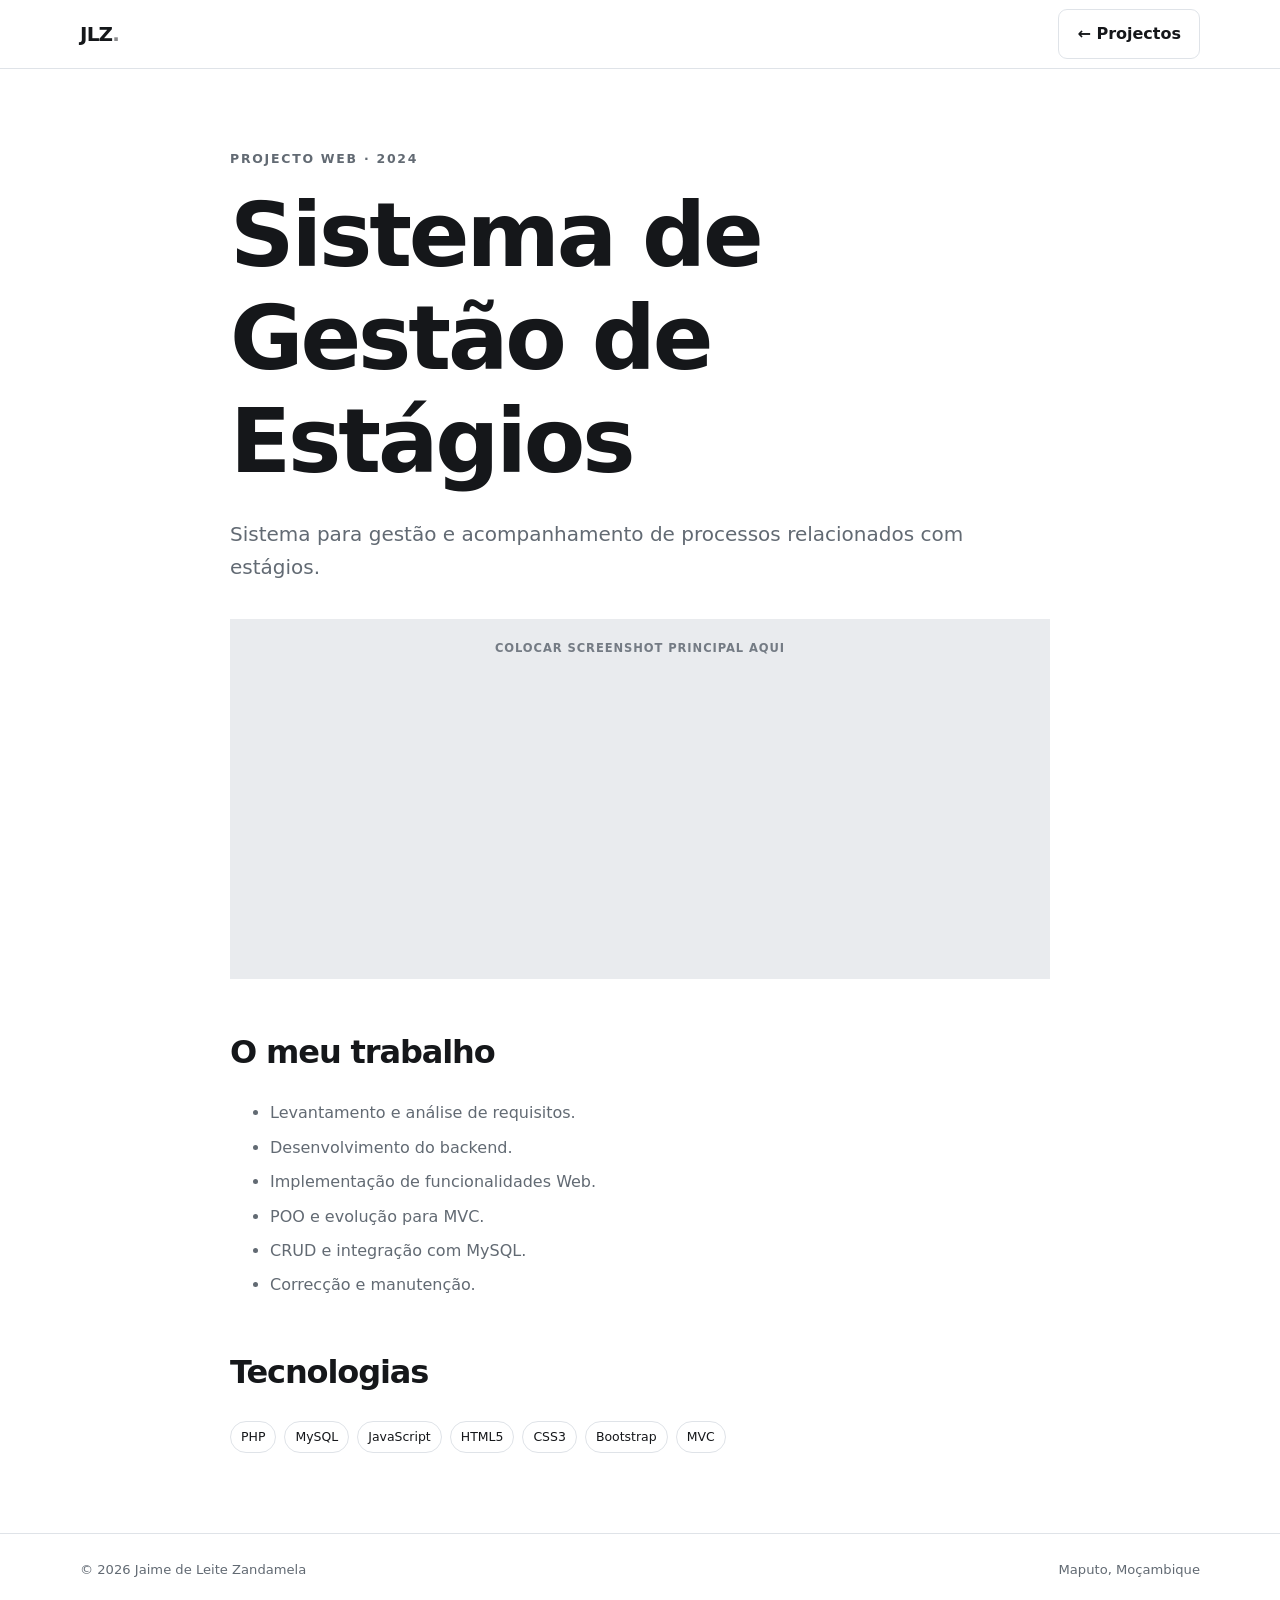
==== projects/estagios.html @ b555e48b "Init" ====
<!DOCTYPE html>
<html lang="pt">
<head><meta charset="UTF-8"><meta name="viewport" content="width=device-width, initial-scale=1.0"><title>Sistema de Gestão de Estágios | Jaime Zandamela</title><link rel="stylesheet" href="../style.css"><style>
.project-page{padding:80px 0}.project-page .lead{font-size:1.25rem;color:var(--muted);max-width:750px}.project-hero{margin:35px 0 55px;min-height:360px}.project-page h2{font-size:2rem;margin-top:55px}.project-page li{margin:8px 0;color:var(--muted)}.screens{display:grid;grid-template-columns:1fr 1fr;gap:16px}.screens>div{aspect-ratio:16/9;display:grid;place-items:center}.note{padding:18px;border:1px dashed var(--line);border-radius:10px}@media(max-width:700px){.screens{grid-template-columns:1fr}}
</style></head>
<body>
<header class="site-header"><div class="container nav"><a class="brand" href="../index.html">JLZ<span>.</span></a><a class="button secondary" href="../index.html#projectos">← Projectos</a></div></header>
<main class="project-page"><div class="container narrow"><p class="eyebrow">PROJECTO WEB · 2024</p><h1>Sistema de Gestão de Estágios</h1><p class="lead">Sistema para gestão e acompanhamento de processos relacionados com estágios.</p><div class="project-hero placeholder">COLOCAR SCREENSHOT PRINCIPAL AQUI</div><h2>O meu trabalho</h2><ul><li>Levantamento e análise de requisitos.</li><li>Desenvolvimento do backend.</li><li>Implementação de funcionalidades Web.</li><li>POO e evolução para MVC.</li><li>CRUD e integração com MySQL.</li><li>Correcção e manutenção.</li></ul><h2>Tecnologias</h2><div class="tech"><span>PHP</span><span>MySQL</span><span>JavaScript</span><span>HTML5</span><span>CSS3</span><span>Bootstrap</span><span>MVC</span></div></div></main>
<footer><div class="container"><span>© <span id="year"></span> Jaime de Leite Zandamela</span><span>Maputo, Moçambique</span></div></footer>
<script>document.querySelector("#year").textContent=new Date().getFullYear();</script>
</body></html>
---- style.css ----
:root {
  --bg: #ffffff;
  --surface: #f6f7f9;
  --text: #15171a;
  --muted: #626a73;
  --line: #dfe3e8;
  --accent: #111827;
  --max: 1120px;
  --radius: 14px;
}

* { box-sizing: border-box; }
html { scroll-behavior: smooth; }
body {
  margin: 0;
  font-family: Inter, ui-sans-serif, system-ui, -apple-system, BlinkMacSystemFont, "Segoe UI", sans-serif;
  color: var(--text);
  background: var(--bg);
  line-height: 1.65;
}
a { color: inherit; }
.container { width: min(var(--max), calc(100% - 40px)); margin: 0 auto; }
.narrow { width: min(820px, calc(100% - 40px)); }

.site-header {
  position: sticky; top: 0; z-index: 20;
  background: rgba(255,255,255,.94);
  border-bottom: 1px solid var(--line);
  backdrop-filter: blur(10px);
}
.nav { min-height: 68px; display: flex; align-items: center; justify-content: space-between; }
.brand { text-decoration: none; font-weight: 800; letter-spacing: -.04em; font-size: 1.25rem; }
.brand span { opacity: .5; }
nav { display: flex; gap: 24px; }
nav a { text-decoration: none; color: var(--muted); font-size: .92rem; }
nav a:hover { color: var(--text); }
.nav-toggle { display: none; background: none; border: 0; font-size: 1.4rem; }

.hero { padding: 110px 0 90px; border-bottom: 1px solid var(--line); }
.hero-grid { display: grid; grid-template-columns: 1.4fr .8fr; gap: 80px; align-items: center; }
.eyebrow { margin: 0 0 14px; font-size: .78rem; font-weight: 800; letter-spacing: .14em; color: var(--muted); }
h1, h2, h3 { line-height: 1.15; letter-spacing: -.035em; }
h1 { font-size: clamp(3rem, 7vw, 5.8rem); margin: 0 0 25px; }
h2 { font-size: clamp(2rem, 4vw, 3.2rem); margin: 0 0 30px; }
h3 { margin: 0 0 10px; font-size: 1.25rem; }
.hero-text { max-width: 680px; color: var(--muted); font-size: 1.1rem; }
.tags, .tech { display: flex; flex-wrap: wrap; gap: 8px; }
.tags span, .tech span {
  border: 1px solid var(--line); border-radius: 999px; padding: 5px 10px;
  font-size: .78rem; background: var(--bg);
}
.actions { display: flex; gap: 12px; margin-top: 30px; }
.button { display: inline-block; padding: 11px 18px; border-radius: 9px; text-decoration: none; font-weight: 700; }
.button.primary { background: var(--accent); color: #fff; }
.button.secondary { border: 1px solid var(--line); }

.hero-card { border: 1px solid var(--line); border-radius: var(--radius); padding: 28px; background: var(--surface); }
.card-label, .project-type { font-size: .72rem; letter-spacing: .12em; font-weight: 800; color: var(--muted); }
.hero-card ul { padding-left: 20px; color: var(--muted); }

.section { padding: 95px 0; }
.alt { background: var(--surface); border-top: 1px solid var(--line); border-bottom: 1px solid var(--line); }
.section p { color: var(--muted); }
.skill-grid { display: grid; grid-template-columns: repeat(3, 1fr); gap: 16px; }
.skill-grid article { padding: 24px; background: var(--bg); border: 1px solid var(--line); border-radius: var(--radius); }

.project-grid { display: grid; grid-template-columns: repeat(2, 1fr); gap: 20px; }
.project-card { border: 1px solid var(--line); border-radius: var(--radius); overflow: hidden; background: var(--bg); }
.project-image { aspect-ratio: 16/9; display: grid; place-items: center; }
.placeholder { background: #e9ebee; color: #747b84; font-size: .72rem; letter-spacing: .08em; font-weight: 800; text-align: center; padding: 20px; }
.project-body { padding: 24px; }
.project-body p { margin-top: 0; }
.text-link { display: inline-block; margin-top: 18px; font-weight: 800; text-decoration: none; }
.text-link:hover { text-decoration: underline; }

.timeline { border-left: 1px solid var(--line); }
.timeline article { display: grid; grid-template-columns: 150px 1fr; gap: 25px; padding: 0 0 35px 25px; position: relative; }
.timeline article::before { content: ""; position: absolute; width: 8px; height: 8px; border-radius: 50%; background: var(--accent); left: -4px; top: 7px; }
.timeline span { color: var(--muted); font-size: .88rem; font-weight: 700; }
.timeline p { margin: 0; }

.education { display: grid; gap: 0; border-top: 1px solid var(--line); }
.education div { display: flex; justify-content: space-between; gap: 20px; padding: 20px 0; border-bottom: 1px solid var(--line); }
.education span { color: var(--muted); text-align: right; }

.contact { background: var(--accent); color: #fff; }
.contact p, .contact .eyebrow { color: #c7ccd3; }
.contact-list { display: grid; gap: 8px; margin-top: 25px; }
.contact-list a { font-size: 1.05rem; }

footer { padding: 25px 0; border-top: 1px solid var(--line); }
footer .container { display: flex; justify-content: space-between; color: var(--muted); font-size: .82rem; }

@media (max-width: 800px) {
  .hero { padding: 75px 0; }
  .hero-grid, .project-grid, .skill-grid { grid-template-columns: 1fr; }
  .hero-grid { gap: 40px; }
  nav { display: none; position: absolute; top: 68px; left: 0; right: 0; padding: 18px 20px; background: #fff; border-bottom: 1px solid var(--line); flex-direction: column; }
  nav.open { display: flex; }
  .nav-toggle { display: block; }
  .timeline article { grid-template-columns: 1fr; gap: 5px; }
  .education div { flex-direction: column; gap: 4px; }
  .education span { text-align: left; }
  footer .container { flex-direction: column; gap: 5px; }
}
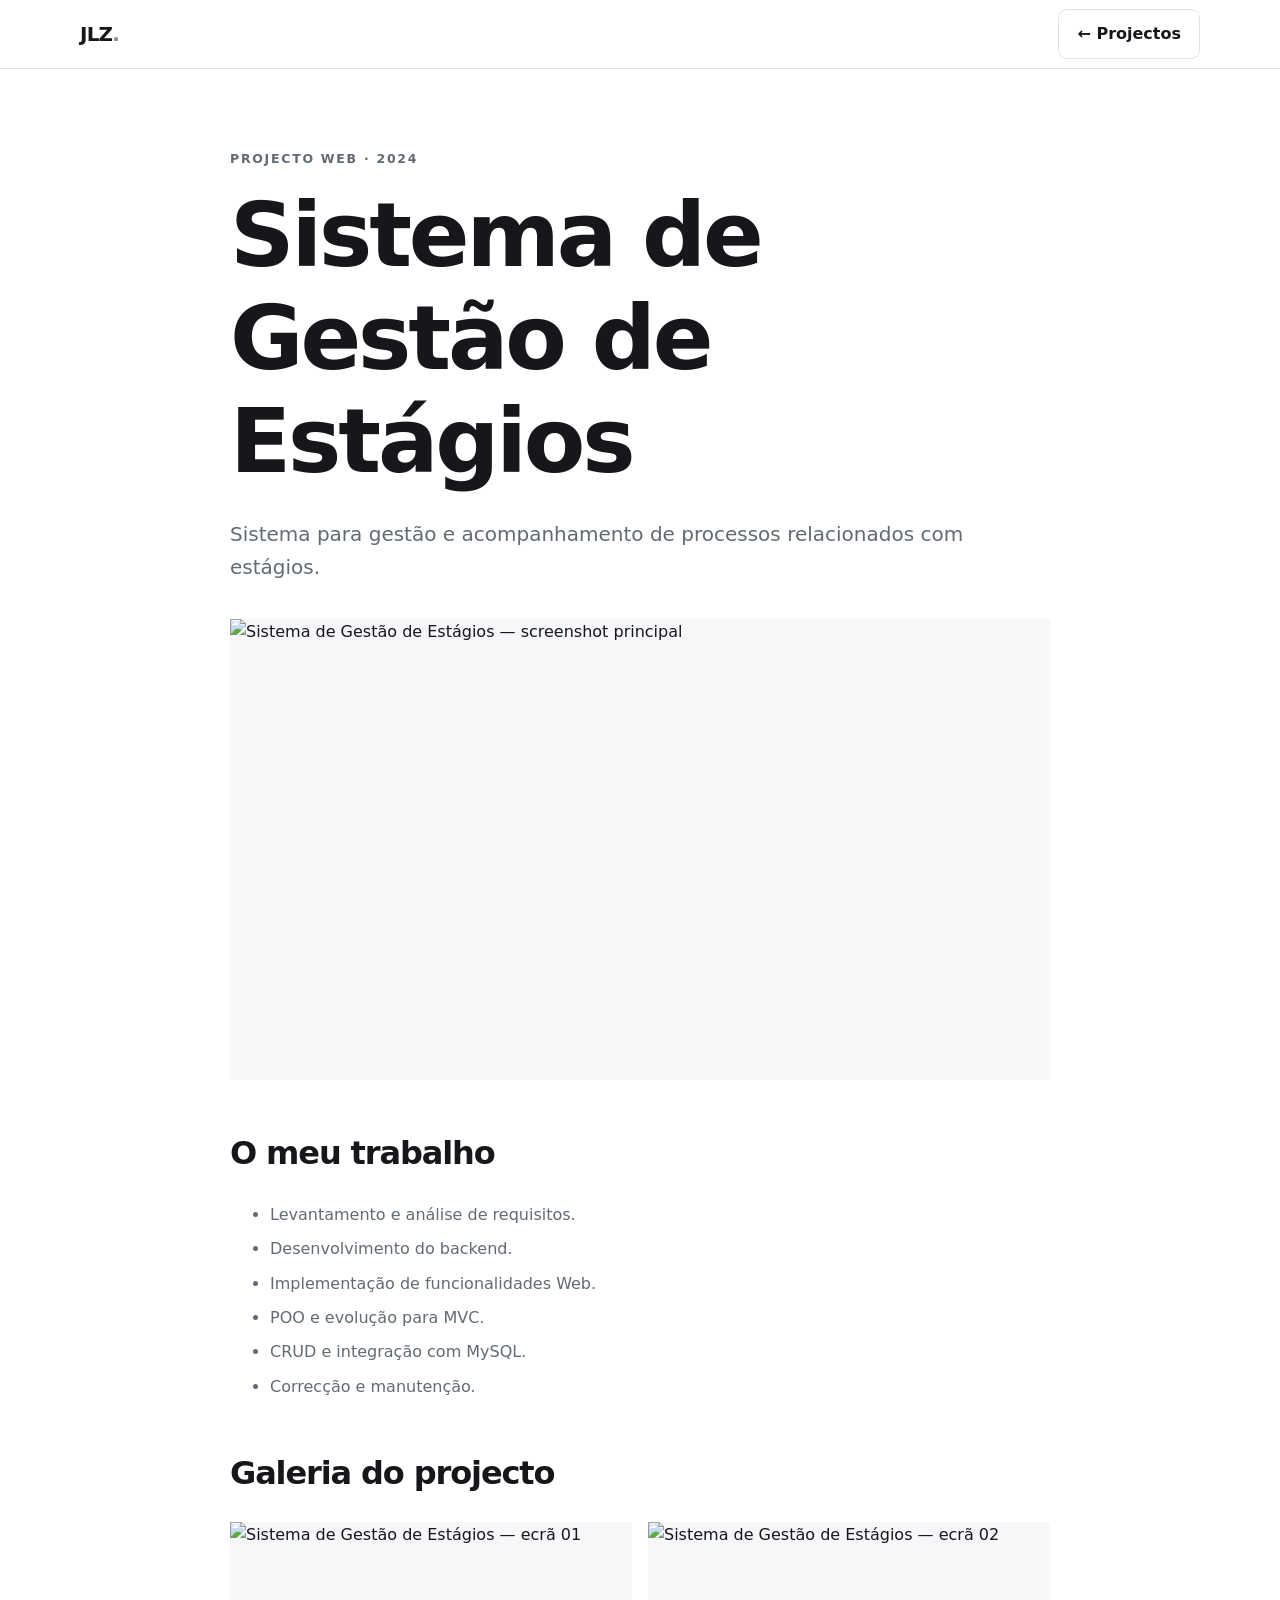
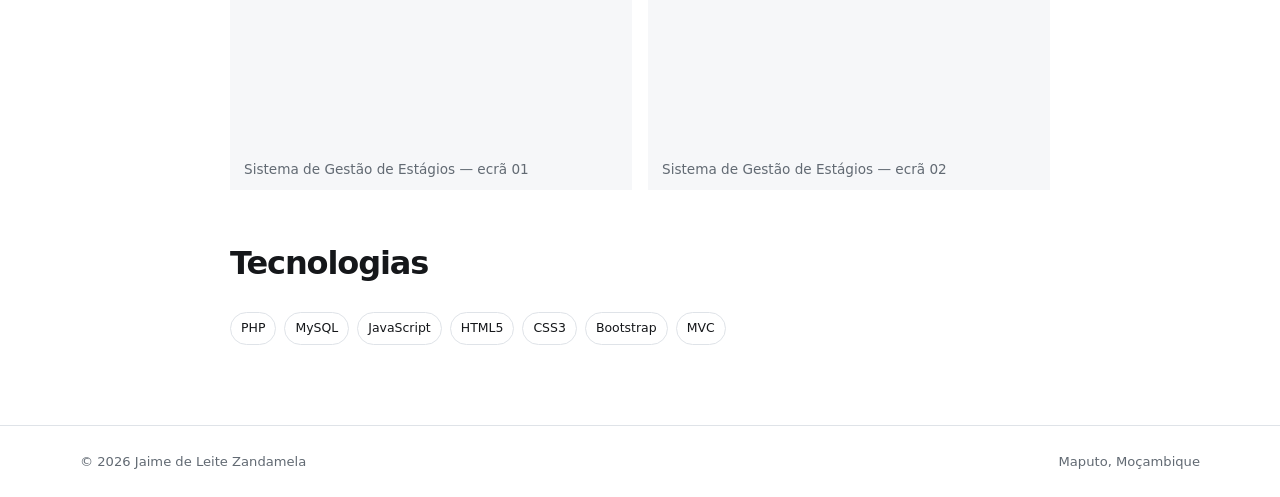
==== commit 6a46882e: "update" ====
--- a/projects/estagios.html
+++ b/projects/estagios.html
@@ -5,7 +5,7 @@
 </style></head>
 <body>
 <header class="site-header"><div class="container nav"><a class="brand" href="../index.html">JLZ<span>.</span></a><a class="button secondary" href="../index.html#projectos">← Projectos</a></div></header>
-<main class="project-page"><div class="container narrow"><p class="eyebrow">PROJECTO WEB · 2024</p><h1>Sistema de Gestão de Estágios</h1><p class="lead">Sistema para gestão e acompanhamento de processos relacionados com estágios.</p><div class="project-hero placeholder">COLOCAR SCREENSHOT PRINCIPAL AQUI</div><h2>O meu trabalho</h2><ul><li>Levantamento e análise de requisitos.</li><li>Desenvolvimento do backend.</li><li>Implementação de funcionalidades Web.</li><li>POO e evolução para MVC.</li><li>CRUD e integração com MySQL.</li><li>Correcção e manutenção.</li></ul><h2>Tecnologias</h2><div class="tech"><span>PHP</span><span>MySQL</span><span>JavaScript</span><span>HTML5</span><span>CSS3</span><span>Bootstrap</span><span>MVC</span></div></div></main>
+<main class="project-page"><div class="container narrow"><p class="eyebrow">PROJECTO WEB · 2024</p><h1>Sistema de Gestão de Estágios</h1><p class="lead">Sistema para gestão e acompanhamento de processos relacionados com estágios.</p><figure class="project-hero"><img src="../assets/img/estagios-cover.jpg" alt="Sistema de Gestão de Estágios — screenshot principal"></figure><h2>O meu trabalho</h2><ul><li>Levantamento e análise de requisitos.</li><li>Desenvolvimento do backend.</li><li>Implementação de funcionalidades Web.</li><li>POO e evolução para MVC.</li><li>CRUD e integração com MySQL.</li><li>Correcção e manutenção.</li></ul><h2>Galeria do projecto</h2><div class="screens"><figure><img src="../assets/img/estagios-screen-01.jpg" alt="Sistema de Gestão de Estágios — ecrã 01" loading="lazy"><figcaption>Sistema de Gestão de Estágios — ecrã 01</figcaption></figure><figure><img src="../assets/img/estagios-screen-02.jpg" alt="Sistema de Gestão de Estágios — ecrã 02" loading="lazy"><figcaption>Sistema de Gestão de Estágios — ecrã 02</figcaption></figure></div><h2>Tecnologias</h2><div class="tech"><span>PHP</span><span>MySQL</span><span>JavaScript</span><span>HTML5</span><span>CSS3</span><span>Bootstrap</span><span>MVC</span></div></div></main>
 <footer><div class="container"><span>© <span id="year"></span> Jaime de Leite Zandamela</span><span>Maputo, Moçambique</span></div></footer>
 <script>document.querySelector("#year").textContent=new Date().getFullYear();</script>
 </body></html>
--- a/style.css
+++ b/style.css
@@ -103,3 +103,39 @@
   .education span { text-align: left; }
   footer .container { flex-direction: column; gap: 5px; }
 }
+
+
+/* Image slots: replace only the file paths, without changing the layout. */
+.image-slot {
+  display: block;
+  width: 100%;
+  height: 100%;
+  object-fit: cover;
+  object-position: center;
+}
+.profile-photo {
+  width: 220px;
+  height: 220px;
+  border-radius: 50%;
+  object-fit: cover;
+  object-position: center;
+  border: 6px solid var(--surface);
+  box-shadow: 0 12px 35px rgba(0,0,0,.10);
+}
+.hero-visual {
+  display: flex;
+  align-items: center;
+  justify-content: center;
+  min-height: 360px;
+  padding: 30px;
+}
+.project-image, .project-hero, .screens figure {
+  overflow: hidden;
+  background: var(--surface);
+}
+.project-image img { aspect-ratio: 16/10; }
+.project-hero img { width: 100%; aspect-ratio: 16/9; object-fit: cover; display:block; }
+.screens figure { margin: 0; }
+.screens figure img { display:block; width:100%; aspect-ratio:16/9; object-fit:cover; }
+.screens figcaption { padding:10px 14px; font-size:.85rem; color:var(--muted); }
+@media(max-width:700px){.profile-photo{width:170px;height:170px}.hero-visual{min-height:260px}}
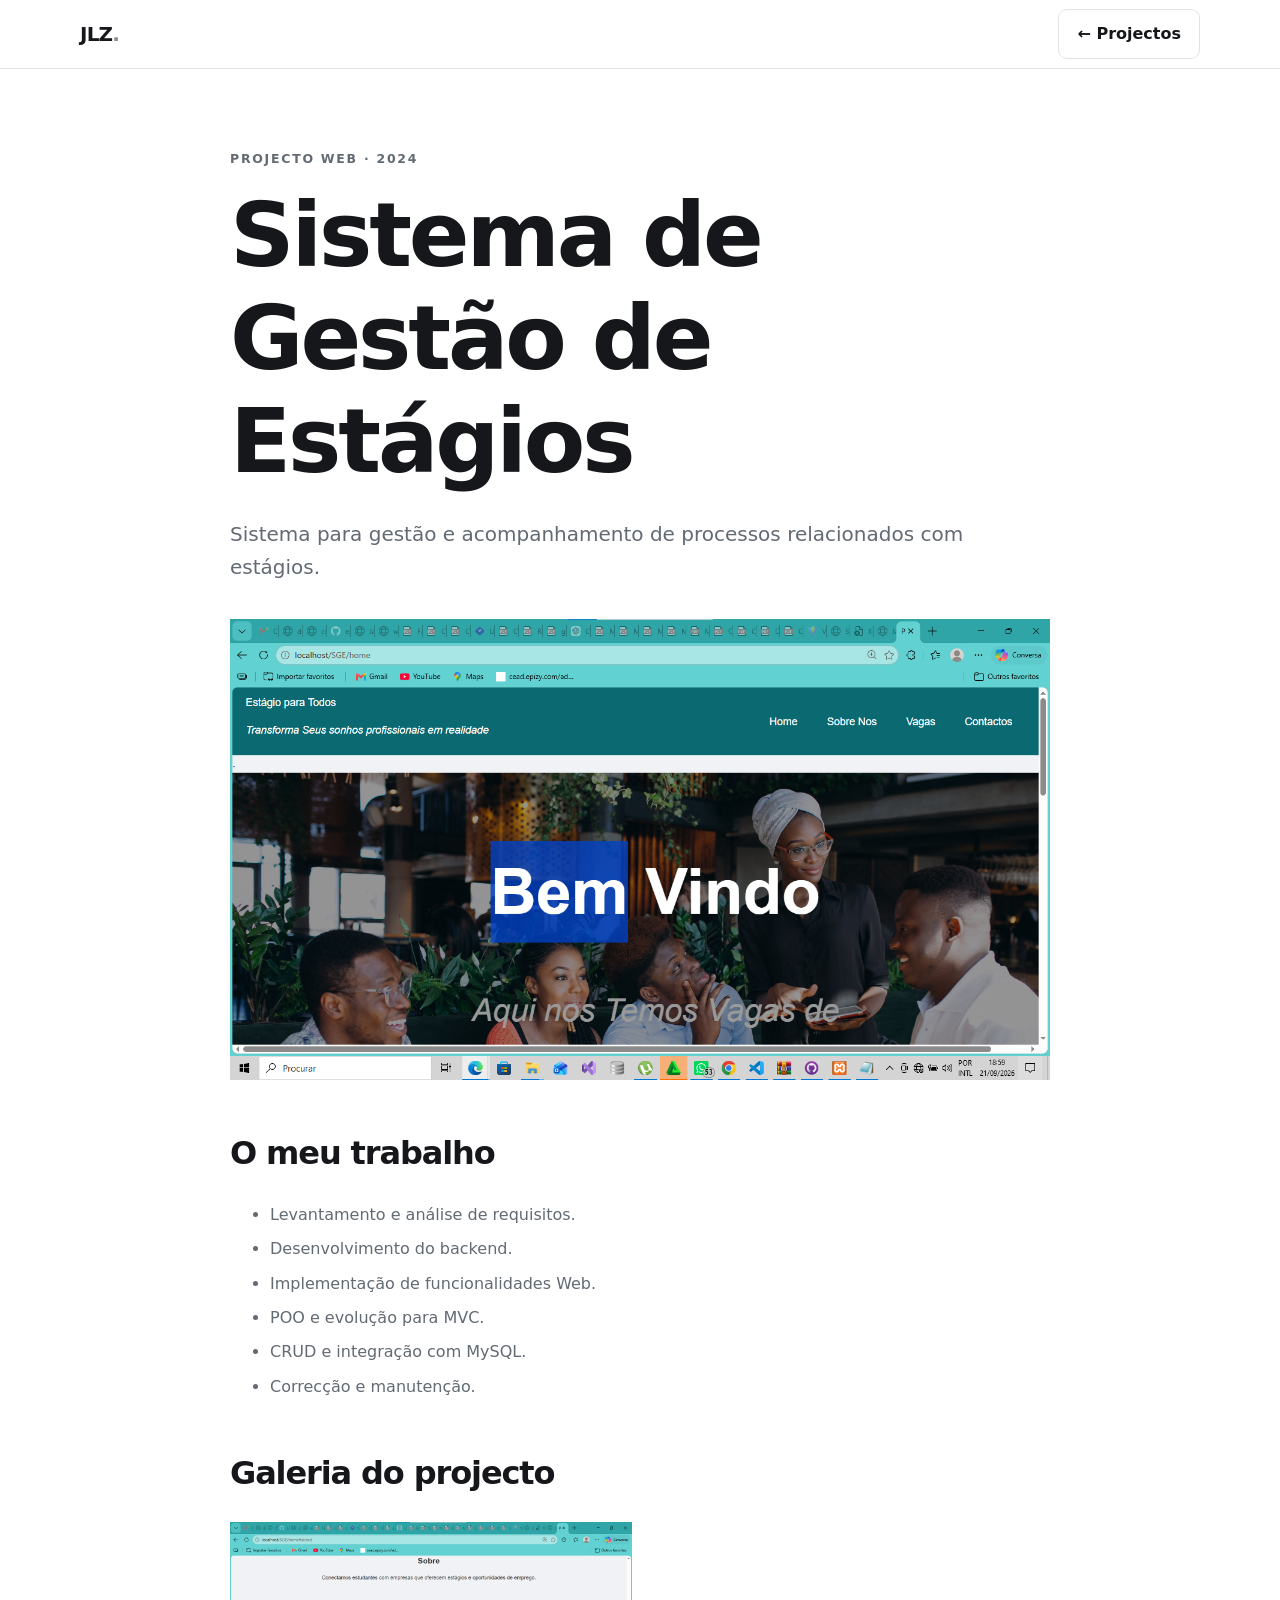
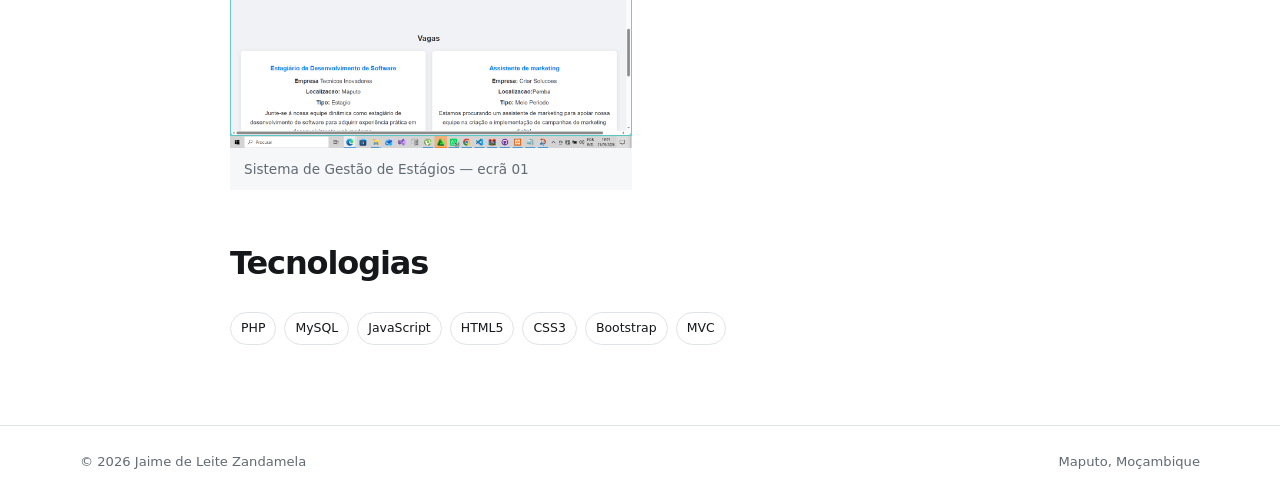
==== commit dc54f61d: "up" ====
--- a/projects/estagios.html
+++ b/projects/estagios.html
@@ -5,7 +5,7 @@
 </style></head>
 <body>
 <header class="site-header"><div class="container nav"><a class="brand" href="../index.html">JLZ<span>.</span></a><a class="button secondary" href="../index.html#projectos">← Projectos</a></div></header>
-<main class="project-page"><div class="container narrow"><p class="eyebrow">PROJECTO WEB · 2024</p><h1>Sistema de Gestão de Estágios</h1><p class="lead">Sistema para gestão e acompanhamento de processos relacionados com estágios.</p><figure class="project-hero"><img src="../assets/img/estagios-cover.jpg" alt="Sistema de Gestão de Estágios — screenshot principal"></figure><h2>O meu trabalho</h2><ul><li>Levantamento e análise de requisitos.</li><li>Desenvolvimento do backend.</li><li>Implementação de funcionalidades Web.</li><li>POO e evolução para MVC.</li><li>CRUD e integração com MySQL.</li><li>Correcção e manutenção.</li></ul><h2>Galeria do projecto</h2><div class="screens"><figure><img src="../assets/img/estagios-screen-01.jpg" alt="Sistema de Gestão de Estágios — ecrã 01" loading="lazy"><figcaption>Sistema de Gestão de Estágios — ecrã 01</figcaption></figure><figure><img src="../assets/img/estagios-screen-02.jpg" alt="Sistema de Gestão de Estágios — ecrã 02" loading="lazy"><figcaption>Sistema de Gestão de Estágios — ecrã 02</figcaption></figure></div><h2>Tecnologias</h2><div class="tech"><span>PHP</span><span>MySQL</span><span>JavaScript</span><span>HTML5</span><span>CSS3</span><span>Bootstrap</span><span>MVC</span></div></div></main>
+<main class="project-page"><div class="container narrow"><p class="eyebrow">PROJECTO WEB · 2024</p><h1>Sistema de Gestão de Estágios</h1><p class="lead">Sistema para gestão e acompanhamento de processos relacionados com estágios.</p><figure class="project-hero"><img src="../assets/img/Estagios-cover.png" alt="Sistema de Gestão de Estágios — screenshot principal"></figure><h2>O meu trabalho</h2><ul><li>Levantamento e análise de requisitos.</li><li>Desenvolvimento do backend.</li><li>Implementação de funcionalidades Web.</li><li>POO e evolução para MVC.</li><li>CRUD e integração com MySQL.</li><li>Correcção e manutenção.</li></ul><h2>Galeria do projecto</h2><div class="screens"><figure><img src="../assets/img/Estagios-Sobre.png" alt="Sistema de Gestão de Estágios — ecrã 01" loading="lazy"><figcaption>Sistema de Gestão de Estágios — ecrã 01</figcaption></figure></div><h2>Tecnologias</h2><div class="tech"><span>PHP</span><span>MySQL</span><span>JavaScript</span><span>HTML5</span><span>CSS3</span><span>Bootstrap</span><span>MVC</span></div></div></main>
 <footer><div class="container"><span>© <span id="year"></span> Jaime de Leite Zandamela</span><span>Maputo, Moçambique</span></div></footer>
 <script>document.querySelector("#year").textContent=new Date().getFullYear();</script>
 </body></html>
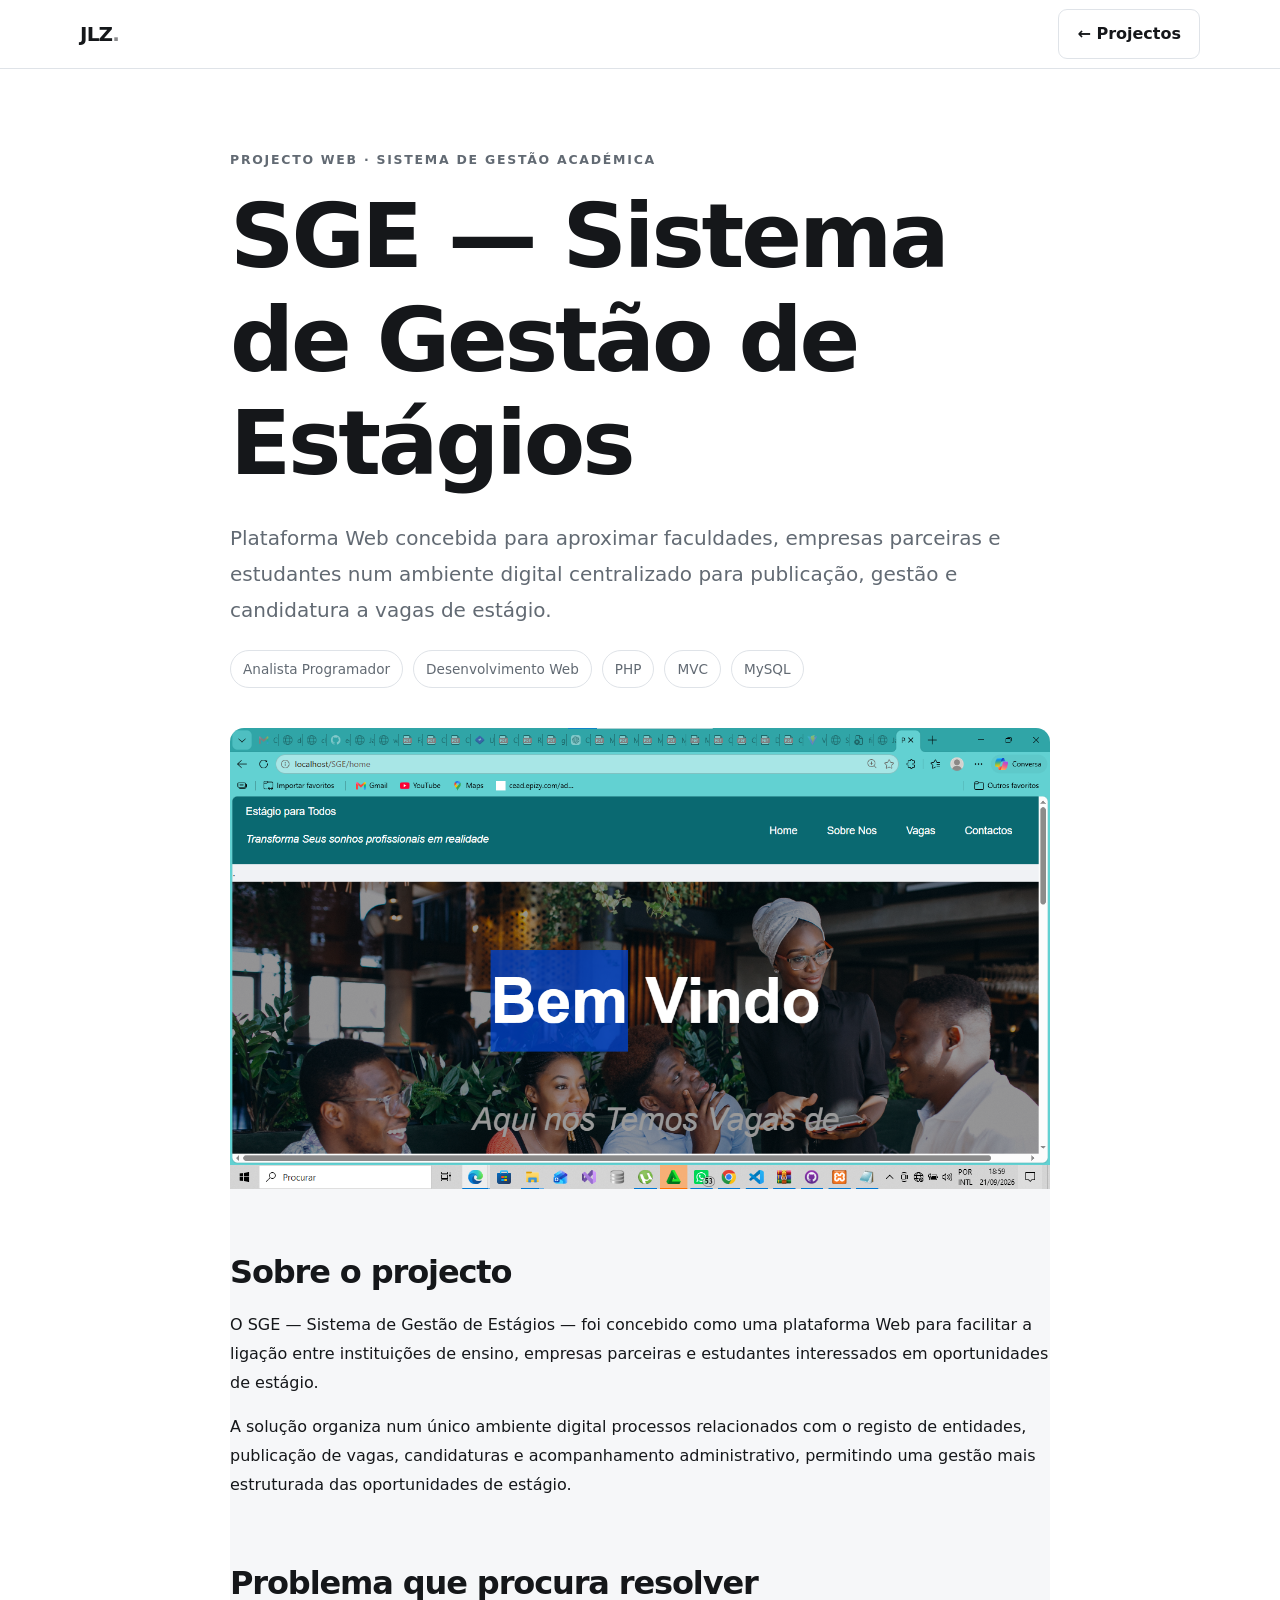
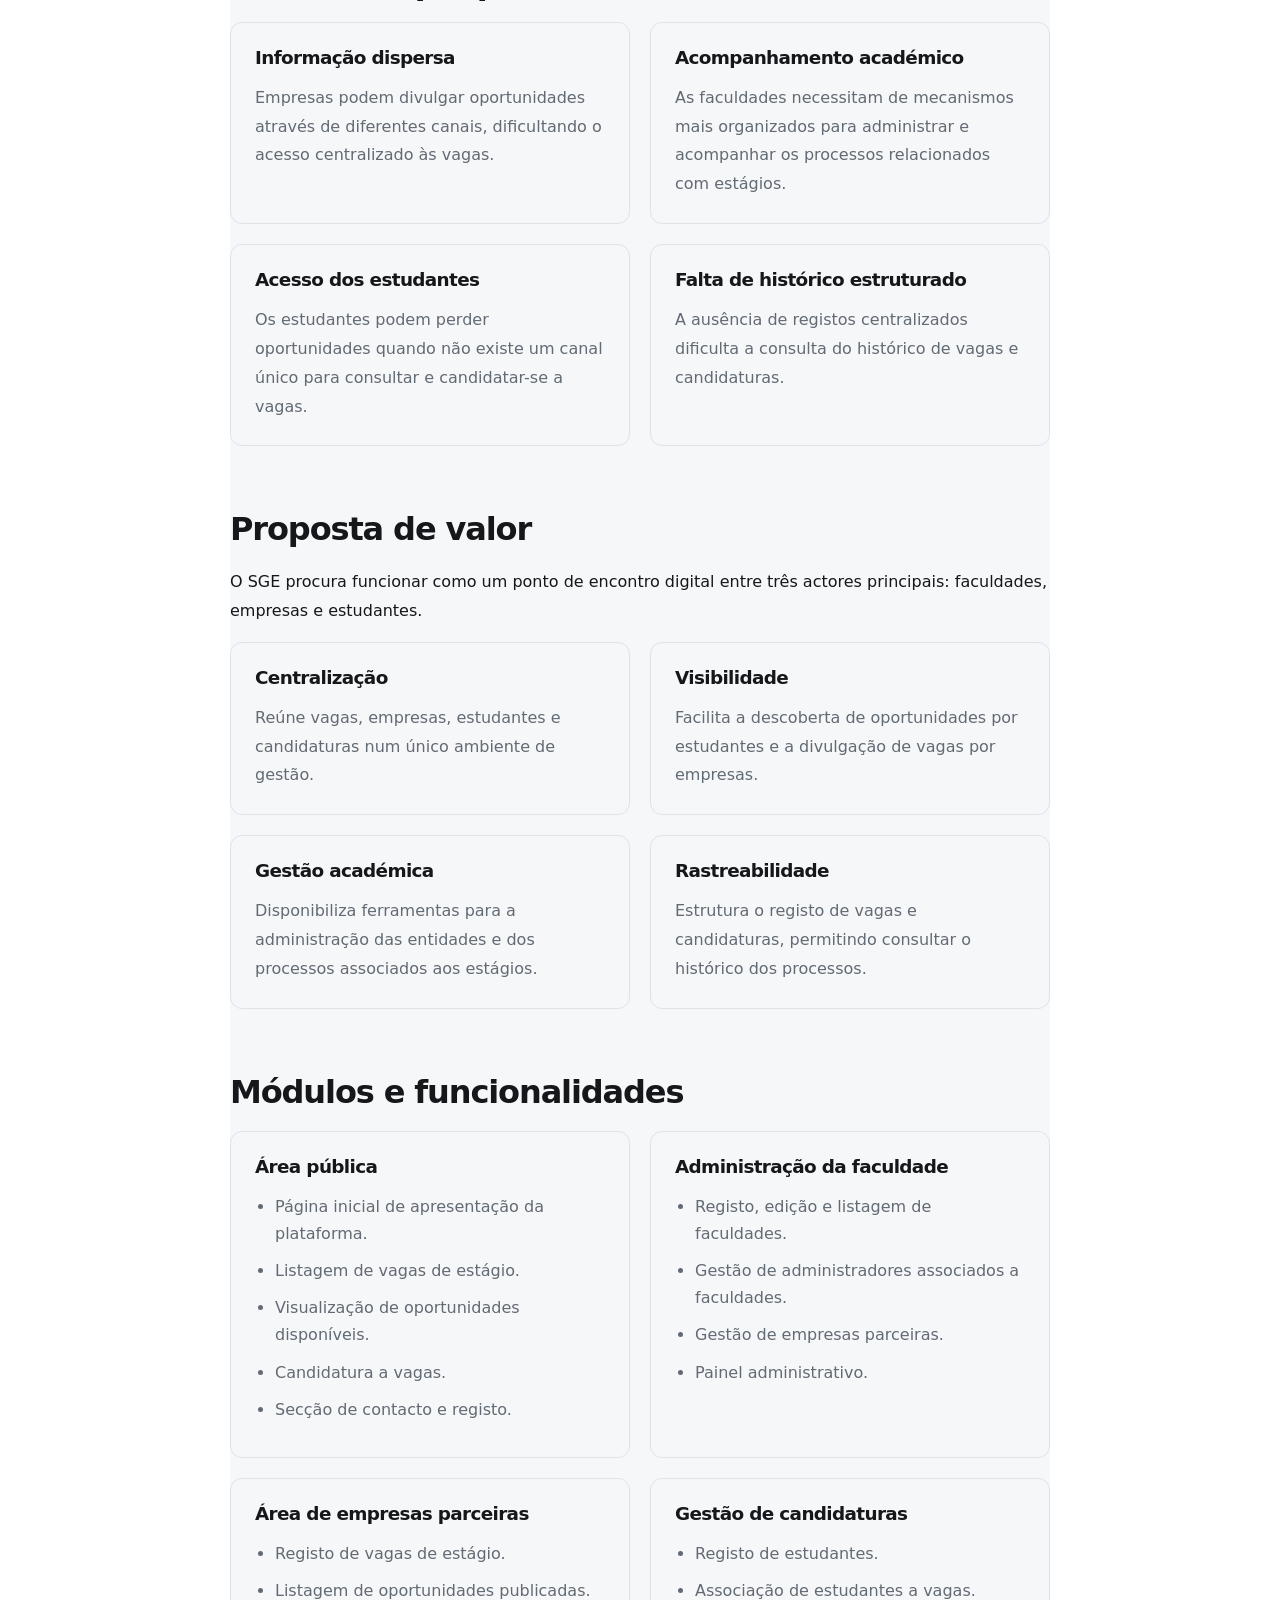
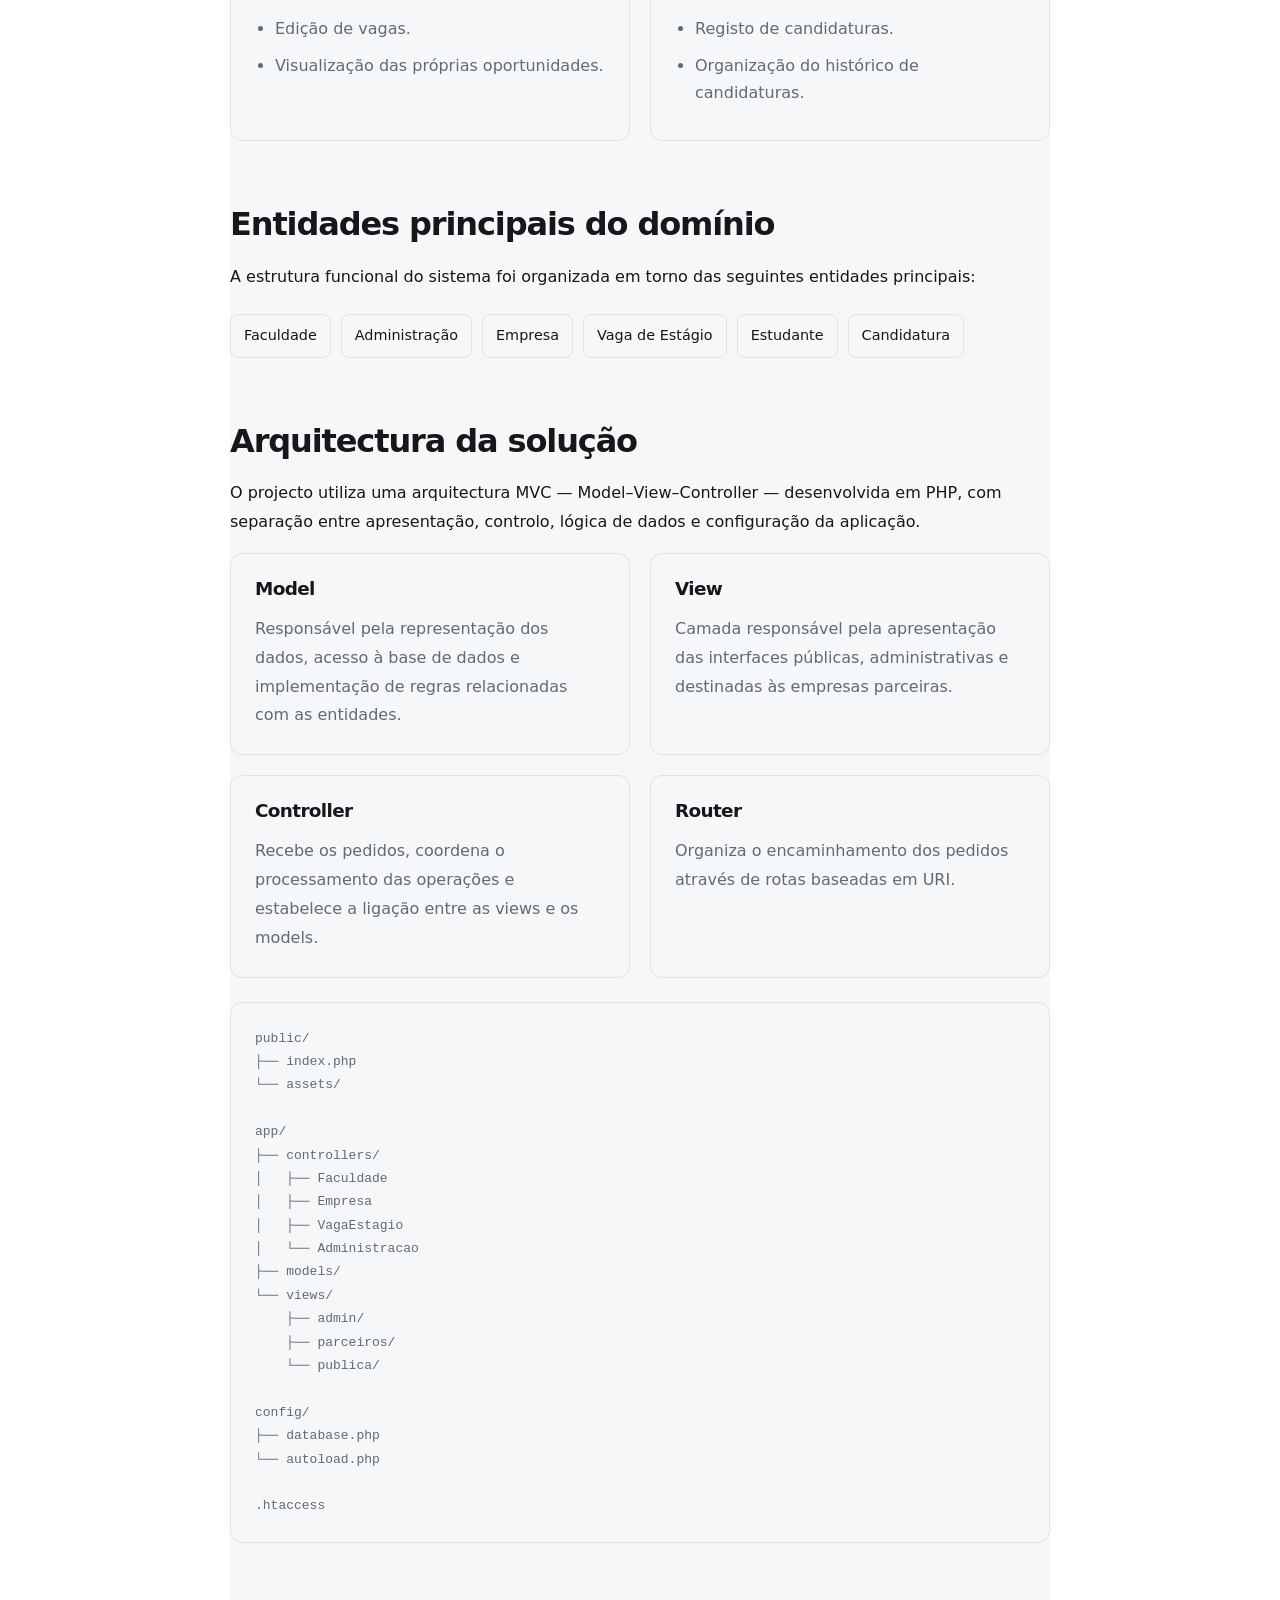
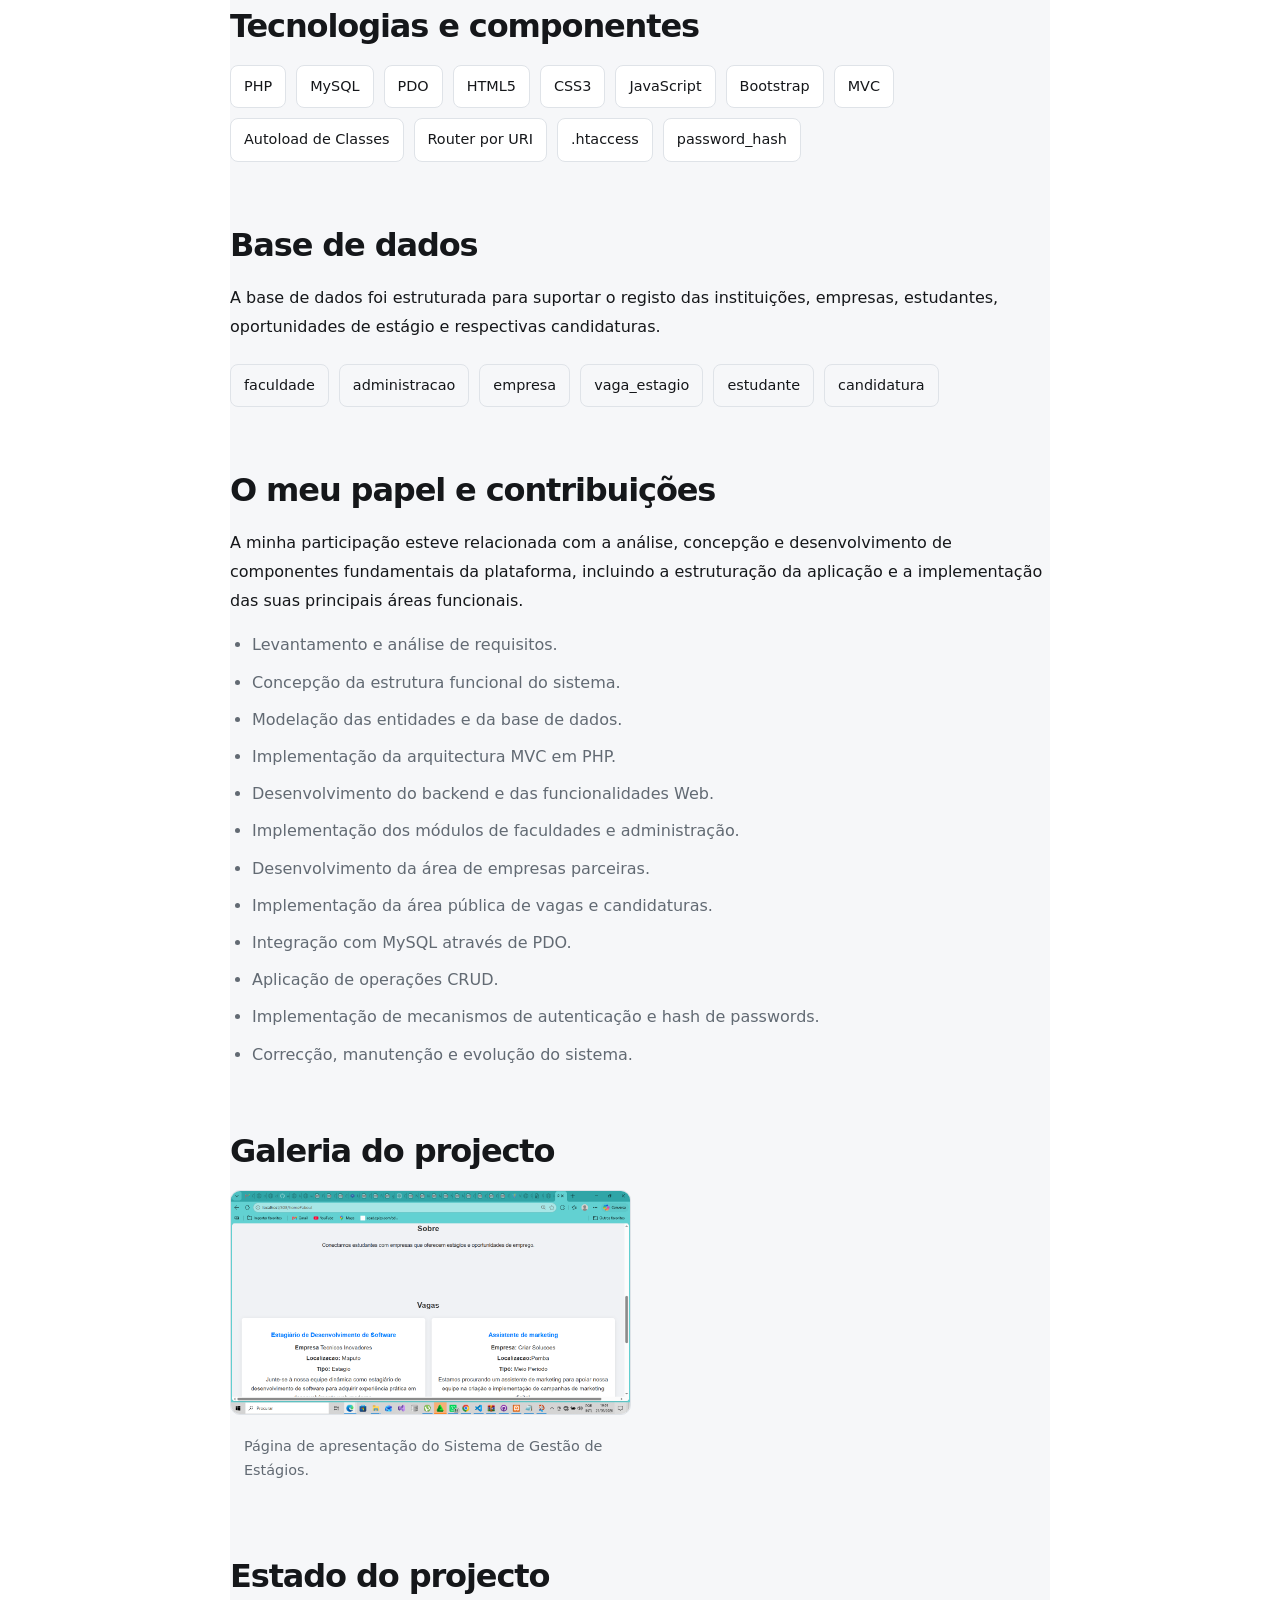
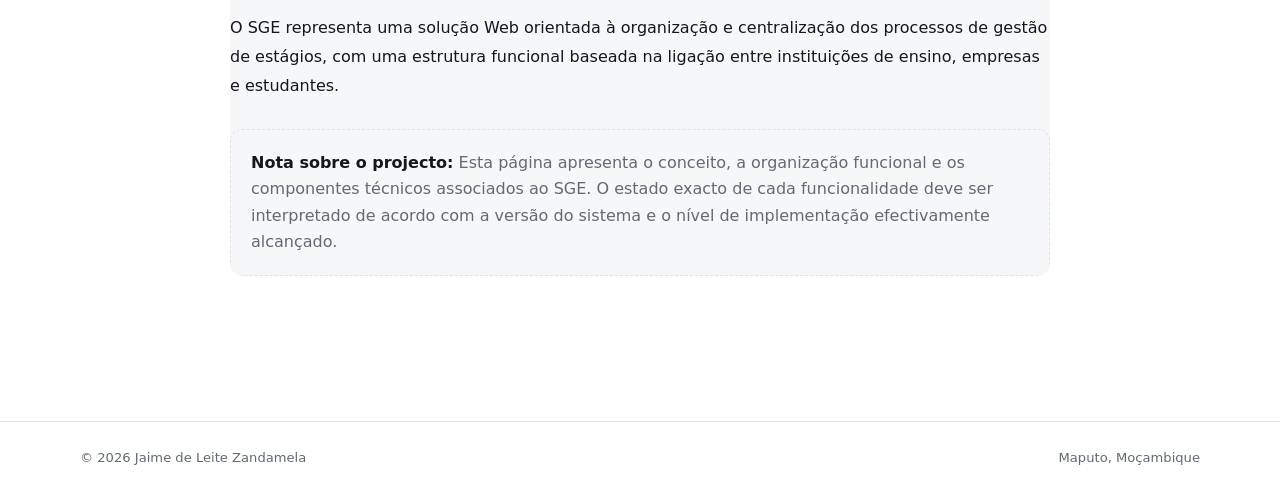
==== commit 32d045c6: "Evolucao" ====
--- a/projects/estagios.html
+++ b/projects/estagios.html
@@ -1,11 +1,628 @@
 <!DOCTYPE html>
 <html lang="pt">
-<head><meta charset="UTF-8"><meta name="viewport" content="width=device-width, initial-scale=1.0"><title>Sistema de Gestão de Estágios | Jaime Zandamela</title><link rel="stylesheet" href="../style.css"><style>
-.project-page{padding:80px 0}.project-page .lead{font-size:1.25rem;color:var(--muted);max-width:750px}.project-hero{margin:35px 0 55px;min-height:360px}.project-page h2{font-size:2rem;margin-top:55px}.project-page li{margin:8px 0;color:var(--muted)}.screens{display:grid;grid-template-columns:1fr 1fr;gap:16px}.screens>div{aspect-ratio:16/9;display:grid;place-items:center}.note{padding:18px;border:1px dashed var(--line);border-radius:10px}@media(max-width:700px){.screens{grid-template-columns:1fr}}
-</style></head>
+<head>
+    <meta charset="UTF-8">
+    <meta name="viewport" content="width=device-width, initial-scale=1.0">
+
+    <title>SGE — Sistema de Gestão de Estágios | Jaime Zandamela</title>
+
+    <link rel="stylesheet" href="../style.css">
+
+    <style>
+        .project-page {
+            padding: 80px 0;
+        }
+
+        .project-page .lead {
+            font-size: 1.25rem;
+            line-height: 1.8;
+            color: var(--muted);
+            max-width: 820px;
+        }
+
+        .project-meta {
+            display: flex;
+            flex-wrap: wrap;
+            gap: 10px;
+            margin-top: 22px;
+        }
+
+        .project-meta span {
+            padding: 7px 12px;
+            border: 1px solid var(--line);
+            border-radius: 999px;
+            font-size: 0.85rem;
+            color: var(--muted);
+        }
+
+        .project-hero {
+            margin: 40px 0 65px;
+            overflow: hidden;
+            border-radius: 14px;
+        }
+
+        .project-hero img {
+            width: 100%;
+            display: block;
+        }
+
+        .project-page h2 {
+            margin-top: 65px;
+            margin-bottom: 20px;
+            font-size: 2rem;
+        }
+
+        .project-page h3 {
+            margin-top: 28px;
+            margin-bottom: 12px;
+            font-size: 1.15rem;
+        }
+
+        .project-page p {
+            line-height: 1.8;
+        }
+
+        .project-page li {
+            margin: 10px 0;
+            color: var(--muted);
+            line-height: 1.7;
+        }
+
+        .intro-grid,
+        .feature-grid,
+        .architecture-grid {
+            display: grid;
+            grid-template-columns: repeat(2, 1fr);
+            gap: 20px;
+        }
+
+        .info-card,
+        .feature-card,
+        .architecture-card {
+            padding: 24px;
+            border: 1px solid var(--line);
+            border-radius: 12px;
+            background: var(--surface, transparent);
+        }
+
+        .info-card h3,
+        .feature-card h3,
+        .architecture-card h3 {
+            margin-top: 0;
+        }
+
+        .info-card p,
+        .feature-card p,
+        .architecture-card p {
+            color: var(--muted);
+            margin-bottom: 0;
+        }
+
+        .feature-card ul,
+        .architecture-card ul {
+            padding-left: 20px;
+            margin-bottom: 0;
+        }
+
+        .domain-list {
+            display: flex;
+            flex-wrap: wrap;
+            gap: 10px;
+            margin-top: 22px;
+        }
+
+        .domain-list span,
+        .tech span {
+            display: inline-block;
+            padding: 9px 13px;
+            border: 1px solid var(--line);
+            border-radius: 8px;
+            font-size: 0.9rem;
+        }
+
+        .architecture-code {
+            margin-top: 24px;
+            padding: 24px;
+            overflow-x: auto;
+            border: 1px solid var(--line);
+            border-radius: 12px;
+            background: var(--surface, transparent);
+            font-family: monospace;
+            line-height: 1.8;
+            color: var(--muted);
+            white-space: pre;
+        }
+
+        .contribution-list {
+            padding-left: 22px;
+        }
+
+        .screens {
+            display: grid;
+            grid-template-columns: repeat(2, 1fr);
+            gap: 18px;
+        }
+
+        .screens figure {
+            margin: 0;
+        }
+
+        .screens img {
+            width: 100%;
+            display: block;
+            border-radius: 10px;
+            border: 1px solid var(--line);
+        }
+
+        .screens figcaption {
+            margin-top: 10px;
+            font-size: 0.9rem;
+            color: var(--muted);
+        }
+
+        .tech {
+            display: flex;
+            flex-wrap: wrap;
+            gap: 10px;
+            margin-top: 20px;
+        }
+
+        .note {
+            margin-top: 28px;
+            padding: 20px;
+            border: 1px dashed var(--line);
+            border-radius: 12px;
+            color: var(--muted);
+        }
+
+        .note strong {
+            color: var(--text);
+        }
+
+        @media (max-width: 700px) {
+            .project-page {
+                padding: 55px 0;
+            }
+
+            .intro-grid,
+            .feature-grid,
+            .architecture-grid,
+            .screens {
+                grid-template-columns: 1fr;
+            }
+
+            .project-page h2 {
+                font-size: 1.65rem;
+            }
+        }
+    </style>
+</head>
+
 <body>
-<header class="site-header"><div class="container nav"><a class="brand" href="../index.html">JLZ<span>.</span></a><a class="button secondary" href="../index.html#projectos">← Projectos</a></div></header>
-<main class="project-page"><div class="container narrow"><p class="eyebrow">PROJECTO WEB · 2024</p><h1>Sistema de Gestão de Estágios</h1><p class="lead">Sistema para gestão e acompanhamento de processos relacionados com estágios.</p><figure class="project-hero"><img src="../assets/img/Estagios-cover.png" alt="Sistema de Gestão de Estágios — screenshot principal"></figure><h2>O meu trabalho</h2><ul><li>Levantamento e análise de requisitos.</li><li>Desenvolvimento do backend.</li><li>Implementação de funcionalidades Web.</li><li>POO e evolução para MVC.</li><li>CRUD e integração com MySQL.</li><li>Correcção e manutenção.</li></ul><h2>Galeria do projecto</h2><div class="screens"><figure><img src="../assets/img/Estagios-Sobre.png" alt="Sistema de Gestão de Estágios — ecrã 01" loading="lazy"><figcaption>Sistema de Gestão de Estágios — ecrã 01</figcaption></figure></div><h2>Tecnologias</h2><div class="tech"><span>PHP</span><span>MySQL</span><span>JavaScript</span><span>HTML5</span><span>CSS3</span><span>Bootstrap</span><span>MVC</span></div></div></main>
-<footer><div class="container"><span>© <span id="year"></span> Jaime de Leite Zandamela</span><span>Maputo, Moçambique</span></div></footer>
-<script>document.querySelector("#year").textContent=new Date().getFullYear();</script>
-</body></html>+
+<header class="site-header">
+    <div class="container nav">
+        <a class="brand" href="../index.html">
+            JLZ<span>.</span>
+        </a>
+
+        <a class="button secondary" href="../index.html#projectos">
+            ← Projectos
+        </a>
+    </div>
+</header>
+
+<main class="project-page">
+    <div class="container narrow">
+
+        <p class="eyebrow">
+            PROJECTO WEB · SISTEMA DE GESTÃO ACADÉMICA
+        </p>
+
+        <h1>
+            SGE — Sistema de Gestão de Estágios
+        </h1>
+
+        <p class="lead">
+            Plataforma Web concebida para aproximar faculdades, empresas parceiras
+            e estudantes num ambiente digital centralizado para publicação,
+            gestão e candidatura a vagas de estágio.
+        </p>
+
+        <div class="project-meta">
+            <span>Analista Programador</span>
+            <span>Desenvolvimento Web</span>
+            <span>PHP</span>
+            <span>MVC</span>
+            <span>MySQL</span>
+        </div>
+
+        <figure class="project-hero">
+            <img
+                src="../assets/img/Estagios-cover.png"
+                alt="SGE — Sistema de Gestão de Estágios"
+        </figure>
+
+        <h2>
+            Sobre o projecto
+        </h2>
+
+        <p>
+            O SGE — Sistema de Gestão de Estágios — foi concebido como uma
+            plataforma Web para facilitar a ligação entre instituições de ensino,
+            empresas parceiras e estudantes interessados em oportunidades de
+            estágio.
+        </p>
+
+        <p>
+            A solução organiza num único ambiente digital processos relacionados
+            com o registo de entidades, publicação de vagas, candidaturas e
+            acompanhamento administrativo, permitindo uma gestão mais estruturada
+            das oportunidades de estágio.
+        </p>
+
+        <h2>
+            Problema que procura resolver
+        </h2>
+
+        <div class="intro-grid">
+
+            <article class="info-card">
+                <h3>Informação dispersa</h3>
+                <p>
+                    Empresas podem divulgar oportunidades através de diferentes
+                    canais, dificultando o acesso centralizado às vagas.
+                </p>
+            </article>
+
+            <article class="info-card">
+                <h3>Acompanhamento académico</h3>
+                <p>
+                    As faculdades necessitam de mecanismos mais organizados para
+                    administrar e acompanhar os processos relacionados com estágios.
+                </p>
+            </article>
+
+            <article class="info-card">
+                <h3>Acesso dos estudantes</h3>
+                <p>
+                    Os estudantes podem perder oportunidades quando não existe
+                    um canal único para consultar e candidatar-se a vagas.
+                </p>
+            </article>
+
+            <article class="info-card">
+                <h3>Falta de histórico estruturado</h3>
+                <p>
+                    A ausência de registos centralizados dificulta a consulta do
+                    histórico de vagas e candidaturas.
+                </p>
+            </article>
+
+        </div>
+
+        <h2>
+            Proposta de valor
+        </h2>
+
+        <p>
+            O SGE procura funcionar como um ponto de encontro digital entre três
+            actores principais: faculdades, empresas e estudantes.
+        </p>
+
+        <div class="feature-grid">
+
+            <article class="feature-card">
+                <h3>Centralização</h3>
+                <p>
+                    Reúne vagas, empresas, estudantes e candidaturas num único
+                    ambiente de gestão.
+                </p>
+            </article>
+
+            <article class="feature-card">
+                <h3>Visibilidade</h3>
+                <p>
+                    Facilita a descoberta de oportunidades por estudantes e a
+                    divulgação de vagas por empresas.
+                </p>
+            </article>
+
+            <article class="feature-card">
+                <h3>Gestão académica</h3>
+                <p>
+                    Disponibiliza ferramentas para a administração das entidades
+                    e dos processos associados aos estágios.
+                </p>
+            </article>
+
+            <article class="feature-card">
+                <h3>Rastreabilidade</h3>
+                <p>
+                    Estrutura o registo de vagas e candidaturas, permitindo
+                    consultar o histórico dos processos.
+                </p>
+            </article>
+
+        </div>
+
+        <h2>
+            Módulos e funcionalidades
+        </h2>
+
+        <div class="feature-grid">
+
+            <article class="feature-card">
+                <h3>Área pública</h3>
+
+                <ul>
+                    <li>Página inicial de apresentação da plataforma.</li>
+                    <li>Listagem de vagas de estágio.</li>
+                    <li>Visualização de oportunidades disponíveis.</li>
+                    <li>Candidatura a vagas.</li>
+                    <li>Secção de contacto e registo.</li>
+                </ul>
+            </article>
+
+            <article class="feature-card">
+                <h3>Administração da faculdade</h3>
+
+                <ul>
+                    <li>Registo, edição e listagem de faculdades.</li>
+                    <li>Gestão de administradores associados a faculdades.</li>
+                    <li>Gestão de empresas parceiras.</li>
+                    <li>Painel administrativo.</li>
+                </ul>
+            </article>
+
+            <article class="feature-card">
+                <h3>Área de empresas parceiras</h3>
+
+                <ul>
+                    <li>Registo de vagas de estágio.</li>
+                    <li>Listagem de oportunidades publicadas.</li>
+                    <li>Edição de vagas.</li>
+                    <li>Visualização das próprias oportunidades.</li>
+                </ul>
+            </article>
+
+            <article class="feature-card">
+                <h3>Gestão de candidaturas</h3>
+
+                <ul>
+                    <li>Registo de estudantes.</li>
+                    <li>Associação de estudantes a vagas.</li>
+                    <li>Registo de candidaturas.</li>
+                    <li>Organização do histórico de candidaturas.</li>
+                </ul>
+            </article>
+
+        </div>
+
+        <h2>
+            Entidades principais do domínio
+        </h2>
+
+        <p>
+            A estrutura funcional do sistema foi organizada em torno das seguintes
+            entidades principais:
+        </p>
+
+        <div class="domain-list">
+            <span>Faculdade</span>
+            <span>Administração</span>
+            <span>Empresa</span>
+            <span>Vaga de Estágio</span>
+            <span>Estudante</span>
+            <span>Candidatura</span>
+        </div>
+
+        <h2>
+            Arquitectura da solução
+        </h2>
+
+        <p>
+            O projecto utiliza uma arquitectura MVC — Model–View–Controller —
+            desenvolvida em PHP, com separação entre apresentação, controlo,
+            lógica de dados e configuração da aplicação.
+        </p>
+
+        <div class="architecture-grid">
+
+            <article class="architecture-card">
+                <h3>Model</h3>
+                <p>
+                    Responsável pela representação dos dados, acesso à base de
+                    dados e implementação de regras relacionadas com as entidades.
+                </p>
+            </article>
+
+            <article class="architecture-card">
+                <h3>View</h3>
+                <p>
+                    Camada responsável pela apresentação das interfaces públicas,
+                    administrativas e destinadas às empresas parceiras.
+                </p>
+            </article>
+
+            <article class="architecture-card">
+                <h3>Controller</h3>
+                <p>
+                    Recebe os pedidos, coordena o processamento das operações e
+                    estabelece a ligação entre as views e os models.
+                </p>
+            </article>
+
+            <article class="architecture-card">
+                <h3>Router</h3>
+                <p>
+                    Organiza o encaminhamento dos pedidos através de rotas
+                    baseadas em URI.
+                </p>
+            </article>
+
+        </div>
+
+        <div class="architecture-code">public/
+├── index.php
+└── assets/
+
+app/
+├── controllers/
+│   ├── Faculdade
+│   ├── Empresa
+│   ├── VagaEstagio
+│   └── Administracao
+├── models/
+└── views/
+    ├── admin/
+    ├── parceiros/
+    └── publica/
+
+config/
+├── database.php
+└── autoload.php
+
+.htaccess</div>
+
+        <h2>
+            Tecnologias e componentes
+        </h2>
+
+        <div class="tech">
+            <span>PHP</span>
+            <span>MySQL</span>
+            <span>PDO</span>
+            <span>HTML5</span>
+            <span>CSS3</span>
+            <span>JavaScript</span>
+            <span>Bootstrap</span>
+            <span>MVC</span>
+            <span>Autoload de Classes</span>
+            <span>Router por URI</span>
+            <span>.htaccess</span>
+            <span>password_hash</span>
+        </div>
+
+        <h2>
+            Base de dados
+        </h2>
+
+        <p>
+            A base de dados foi estruturada para suportar o registo das
+            instituições, empresas, estudantes, oportunidades de estágio e
+            respectivas candidaturas.
+        </p>
+
+        <div class="domain-list">
+            <span>faculdade</span>
+            <span>administracao</span>
+            <span>empresa</span>
+            <span>vaga_estagio</span>
+            <span>estudante</span>
+            <span>candidatura</span>
+        </div>
+
+        <h2>
+            O meu papel e contribuições
+        </h2>
+
+        <p>
+            A minha participação esteve relacionada com a análise, concepção e
+            desenvolvimento de componentes fundamentais da plataforma, incluindo
+            a estruturação da aplicação e a implementação das suas principais
+            áreas funcionais.
+        </p>
+
+        <ul class="contribution-list">
+            <li>Levantamento e análise de requisitos.</li>
+            <li>Concepção da estrutura funcional do sistema.</li>
+            <li>Modelação das entidades e da base de dados.</li>
+            <li>Implementação da arquitectura MVC em PHP.</li>
+            <li>Desenvolvimento do backend e das funcionalidades Web.</li>
+            <li>Implementação dos módulos de faculdades e administração.</li>
+            <li>Desenvolvimento da área de empresas parceiras.</li>
+            <li>Implementação da área pública de vagas e candidaturas.</li>
+            <li>Integração com MySQL através de PDO.</li>
+            <li>Aplicação de operações CRUD.</li>
+            <li>Implementação de mecanismos de autenticação e hash de passwords.</li>
+            <li>Correcção, manutenção e evolução do sistema.</li>
+        </ul>
+
+        <h2>
+            Galeria do projecto
+        </h2>
+
+        <div class="screens">
+
+            <figure>
+                <img
+                    src="../assets/img/Estagios-Sobre.png"
+                    alt="SGE — Página de apresentação"
+                    loading="lazy"
+                >
+
+                <figcaption>
+                    Página de apresentação do Sistema de Gestão de Estágios.
+                </figcaption>
+            </figure>
+
+            <!--
+            Adicionar aqui outras imagens quando estiverem disponíveis.
+
+            <figure>
+                <img
+                    src="../assets/img/Estagios-Admin.png"
+                    alt="SGE — Painel administrativo"
+                    loading="lazy"
+                >
+
+                <figcaption>
+                    Painel administrativo.
+                </figcaption>
+            </figure>
+            -->
+
+        </div>
+
+        <h2>
+            Estado do projecto
+        </h2>
+
+        <p>
+            O SGE representa uma solução Web orientada à organização e
+            centralização dos processos de gestão de estágios, com uma estrutura
+            funcional baseada na ligação entre instituições de ensino, empresas
+            e estudantes.
+        </p>
+
+        <div class="note">
+            <strong>Nota sobre o projecto:</strong>
+            Esta página apresenta o conceito, a organização funcional e os
+            componentes técnicos associados ao SGE. O estado exacto de cada
+            funcionalidade deve ser interpretado de acordo com a versão do
+            sistema e o nível de implementação efectivamente alcançado.
+        </div>
+
+    </div>
+</main>
+
+<footer>
+    <div class="container">
+        <span>
+            © <span id="year"></span> Jaime de Leite Zandamela
+        </span>
+
+        <span>
+            Maputo, Moçambique
+        </span>
+    </div>
+</footer>
+
+<script>
+    document.querySelector("#year").textContent =
+        new Date().getFullYear();
+</script>
+
+</body>
+</html>
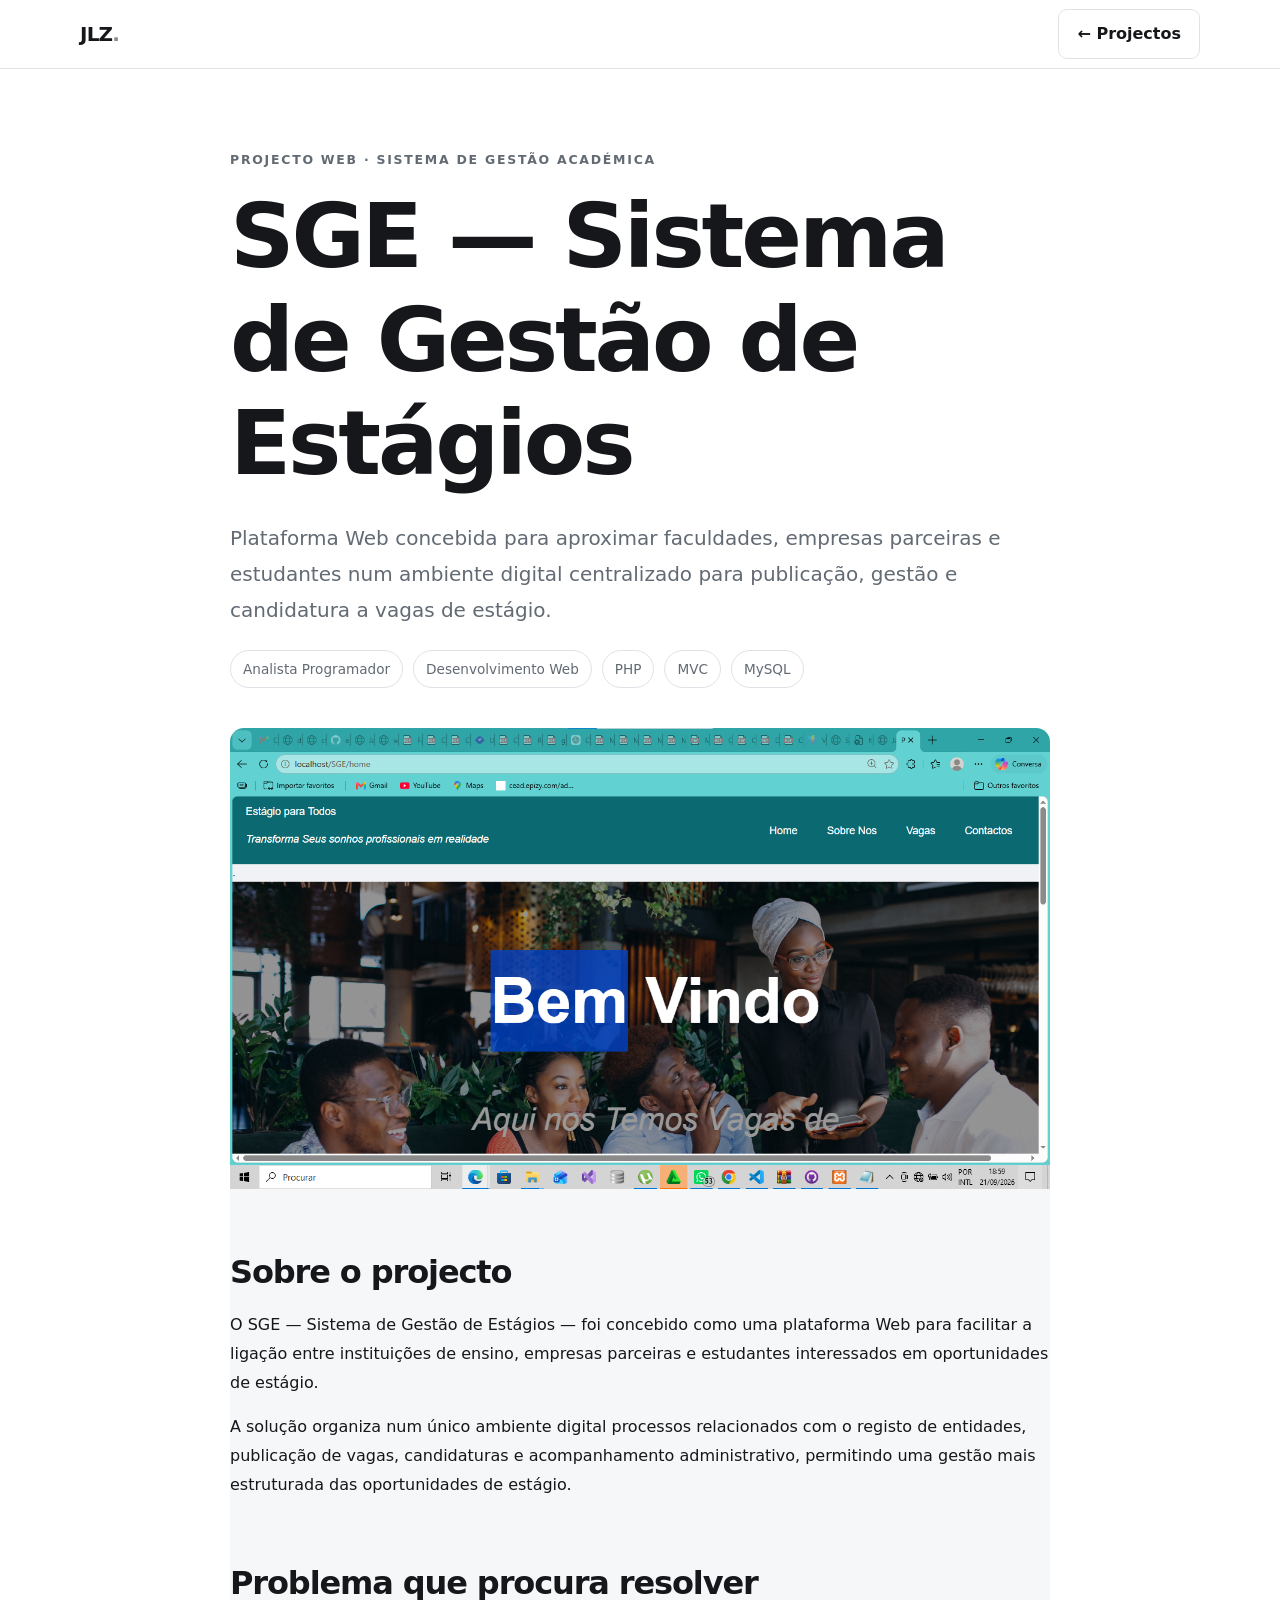
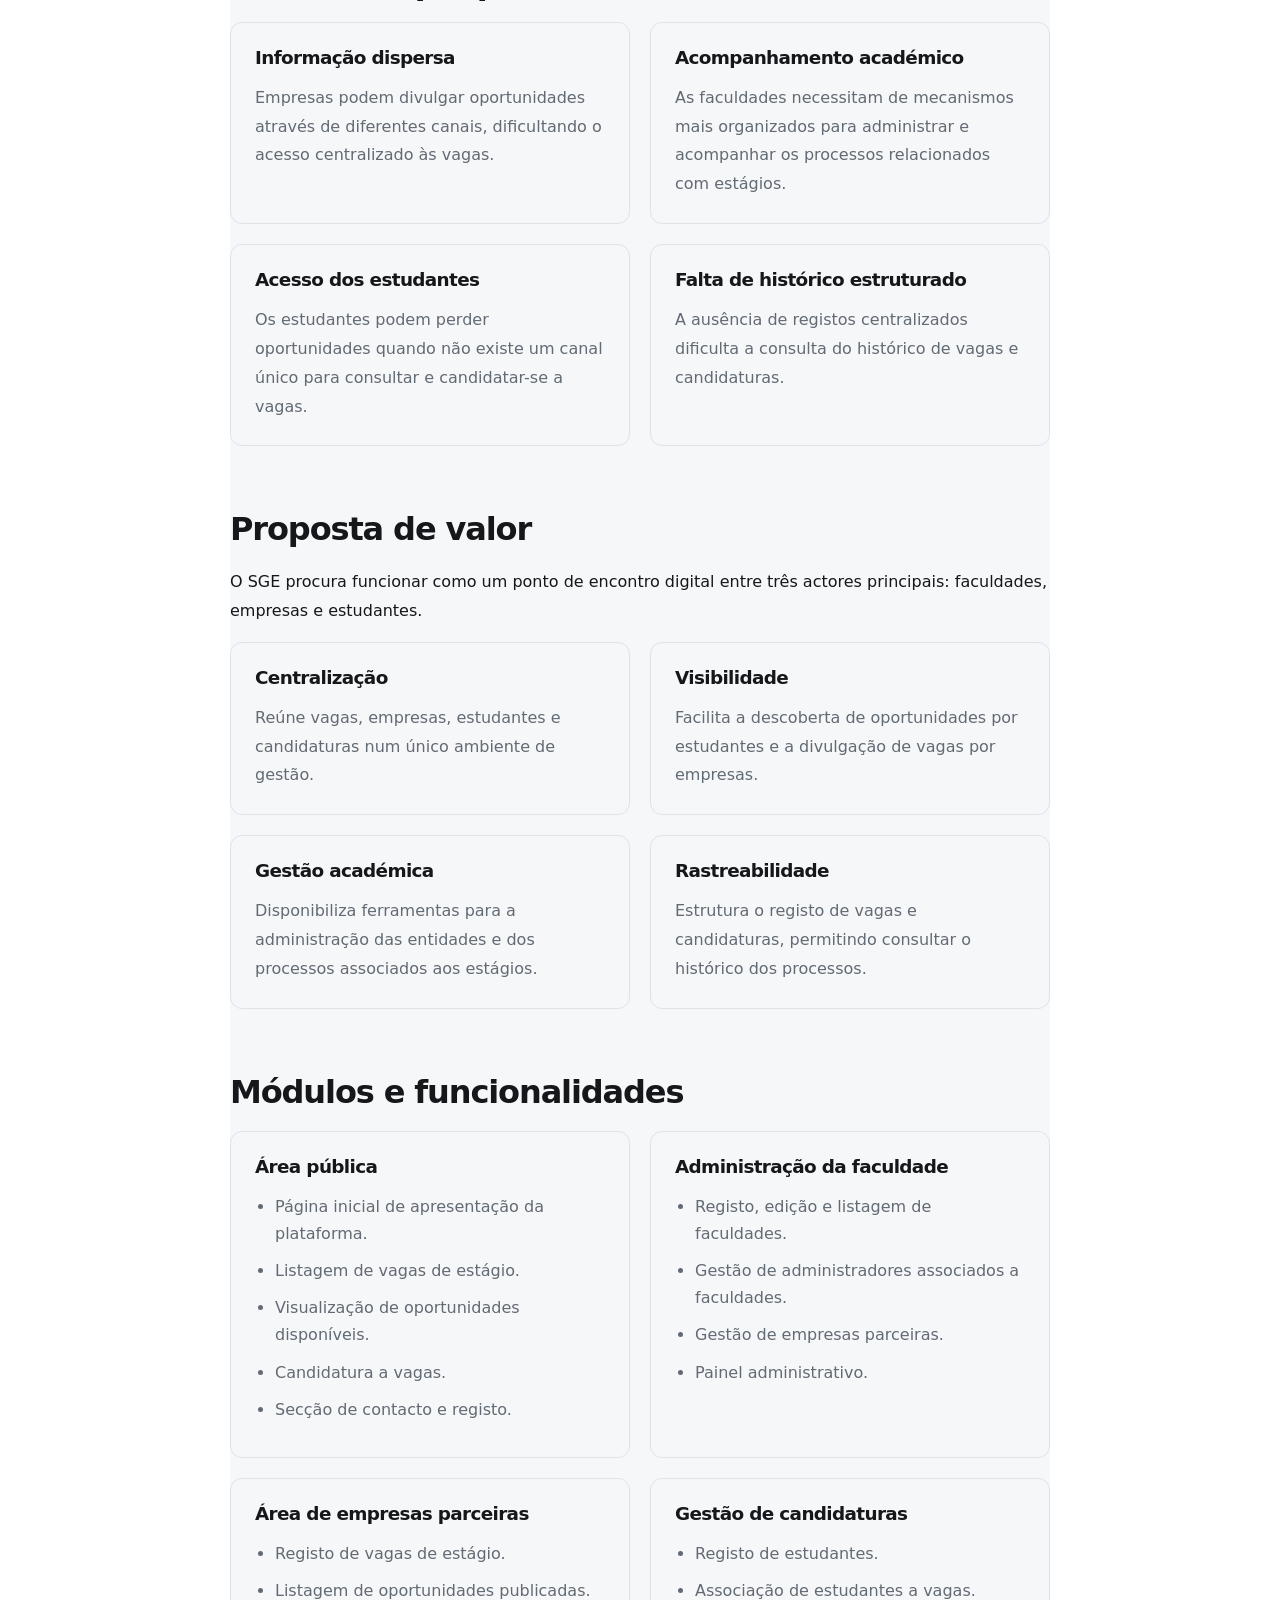
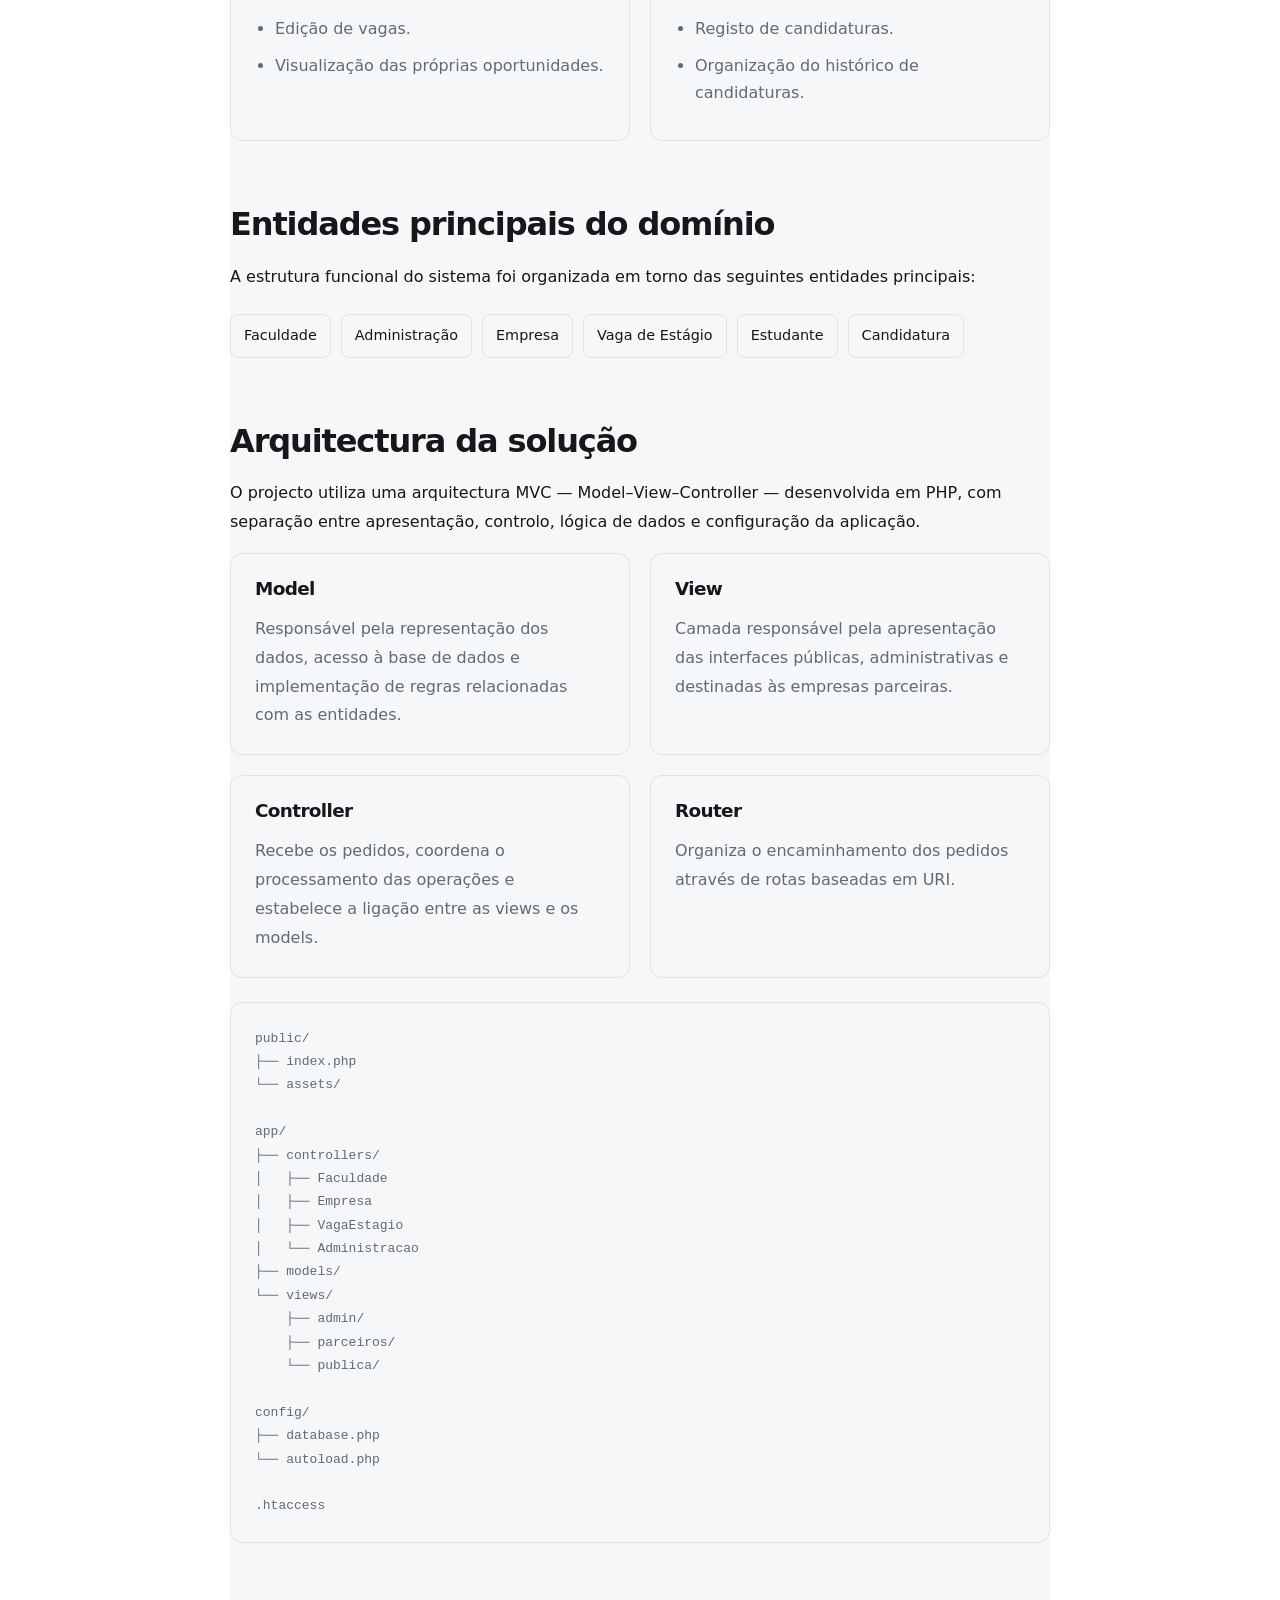
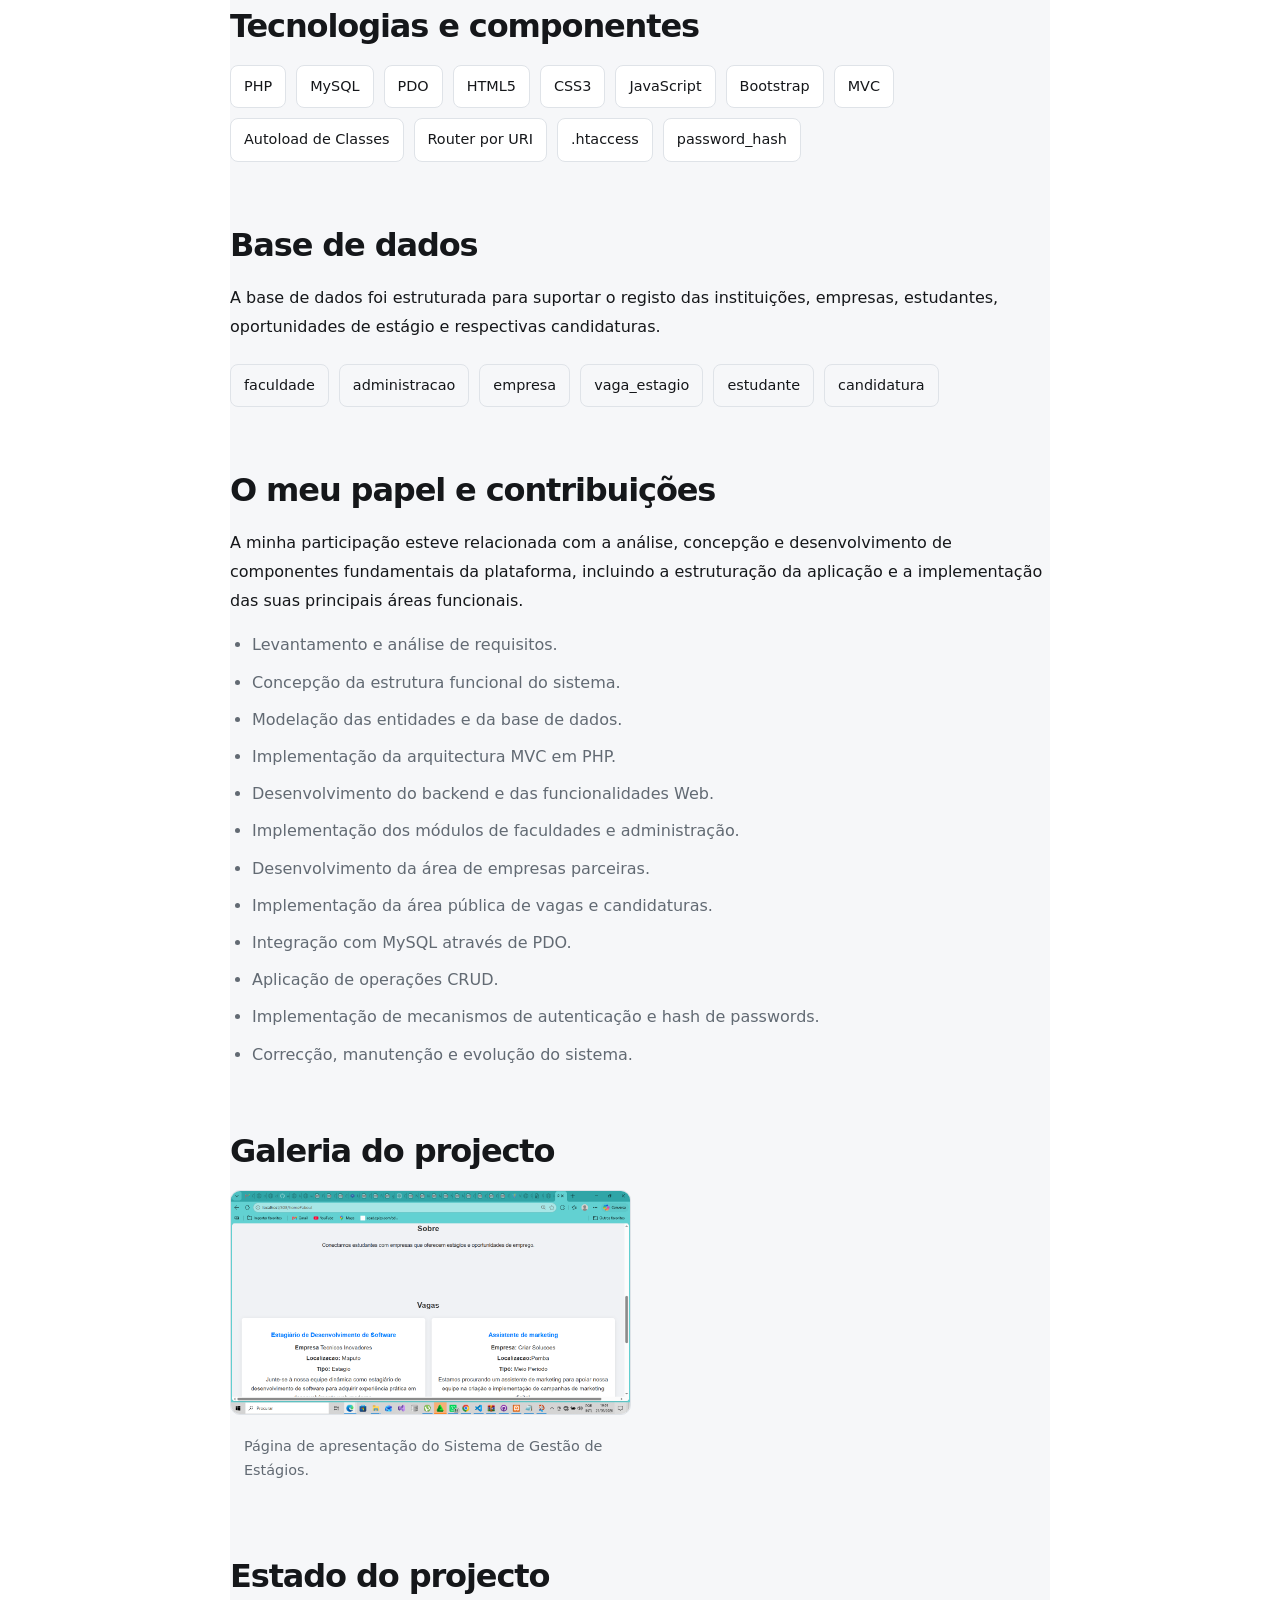
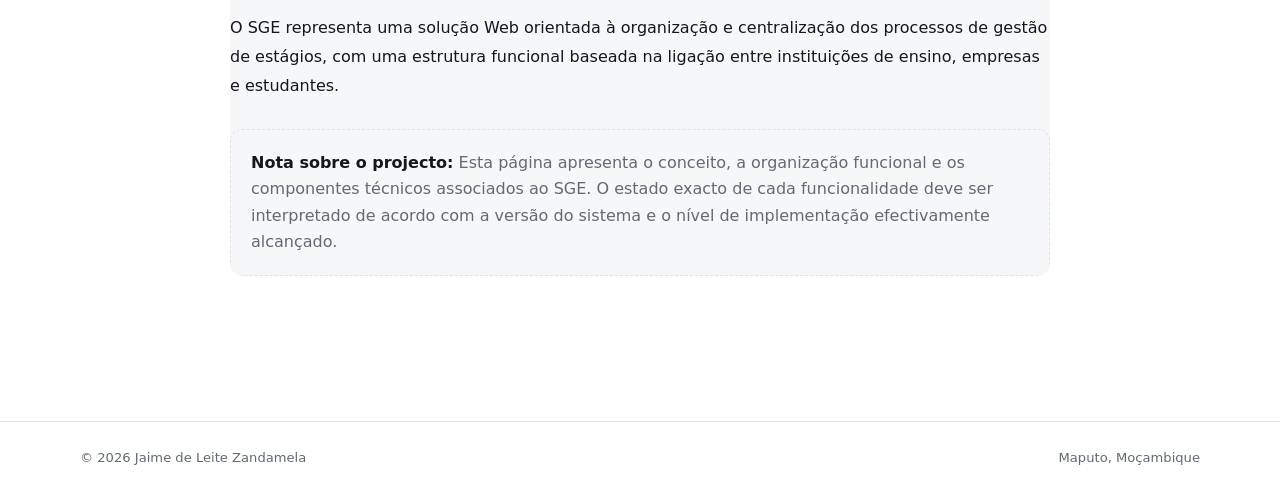
==== commit 88be6b26: "up" ====
--- a/projects/estagios.html
+++ b/projects/estagios.html
@@ -196,6 +196,15 @@
             }
         }
     </style>
+    <!-- Google Analytics 4 -->
+    <script async src="https://www.googletagmanager.com/gtag/js?id=G-1LMY5WL1TP"></script>
+  <script>
+    window.dataLayer = window.dataLayer || [];
+    function gtag(){dataLayer.push(arguments);}
+    gtag('js', new Date());
+
+    gtag('config', 'G-1LMY5WL1TP');
+  </script>
 </head>
 
 <body>
--- a/style.css
+++ b/style.css
@@ -1,111 +1,473 @@
 :root {
   --bg: #ffffff;
   --surface: #f6f7f9;
+  --surface-strong: #eef1f5;
   --text: #15171a;
   --muted: #626a73;
   --line: #dfe3e8;
   --accent: #111827;
+  --accent-contrast: #ffffff;
+  --placeholder-bg: #e9ebee;
+  --placeholder-text: #747b84;
+  --contact-text: #c7ccd3;
+  --shadow: rgba(0, 0, 0, .10);
+
   --max: 1120px;
   --radius: 14px;
 }
 
-* { box-sizing: border-box; }
-html { scroll-behavior: smooth; }
+[data-theme="dark"] {
+  --bg: #0f172a;
+  --surface: #172033;
+  --surface-strong: #202b3f;
+  --text: #f1f5f9;
+  --muted: #aab5c5;
+  --line: #334155;
+  --accent: #e2e8f0;
+  --accent-contrast: #0f172a;
+  --placeholder-bg: #263247;
+  --placeholder-text: #aab5c5;
+  --contact-text: #cbd5e1;
+  --shadow: rgba(0, 0, 0, .30);
+}
+
+* {
+  box-sizing: border-box;
+}
+
+html {
+  scroll-behavior: smooth;
+  color-scheme: light;
+}
+
+html[data-theme="dark"] {
+  color-scheme: dark;
+}
+
 body {
   margin: 0;
-  font-family: Inter, ui-sans-serif, system-ui, -apple-system, BlinkMacSystemFont, "Segoe UI", sans-serif;
+  font-family: Inter, ui-sans-serif, system-ui, -apple-system,
+    BlinkMacSystemFont, "Segoe UI", sans-serif;
   color: var(--text);
   background: var(--bg);
   line-height: 1.65;
-}
-a { color: inherit; }
-.container { width: min(var(--max), calc(100% - 40px)); margin: 0 auto; }
-.narrow { width: min(820px, calc(100% - 40px)); }
+  transition:
+    background-color .25s ease,
+    color .25s ease;
+}
+
+a {
+  color: inherit;
+}
+
+.container {
+  width: min(var(--max), calc(100% - 40px));
+  margin: 0 auto;
+}
+
+.narrow {
+  width: min(820px, calc(100% - 40px));
+}
+
+/* HEADER */
 
 .site-header {
-  position: sticky; top: 0; z-index: 20;
-  background: rgba(255,255,255,.94);
+  position: sticky;
+  top: 0;
+  z-index: 20;
+  background: color-mix(
+    in srgb,
+    var(--bg) 94%,
+    transparent
+  );
   border-bottom: 1px solid var(--line);
   backdrop-filter: blur(10px);
 }
-.nav { min-height: 68px; display: flex; align-items: center; justify-content: space-between; }
-.brand { text-decoration: none; font-weight: 800; letter-spacing: -.04em; font-size: 1.25rem; }
-.brand span { opacity: .5; }
-nav { display: flex; gap: 24px; }
-nav a { text-decoration: none; color: var(--muted); font-size: .92rem; }
-nav a:hover { color: var(--text); }
-.nav-toggle { display: none; background: none; border: 0; font-size: 1.4rem; }
-
-.hero { padding: 110px 0 90px; border-bottom: 1px solid var(--line); }
-.hero-grid { display: grid; grid-template-columns: 1.4fr .8fr; gap: 80px; align-items: center; }
-.eyebrow { margin: 0 0 14px; font-size: .78rem; font-weight: 800; letter-spacing: .14em; color: var(--muted); }
-h1, h2, h3 { line-height: 1.15; letter-spacing: -.035em; }
-h1 { font-size: clamp(3rem, 7vw, 5.8rem); margin: 0 0 25px; }
-h2 { font-size: clamp(2rem, 4vw, 3.2rem); margin: 0 0 30px; }
-h3 { margin: 0 0 10px; font-size: 1.25rem; }
-.hero-text { max-width: 680px; color: var(--muted); font-size: 1.1rem; }
-.tags, .tech { display: flex; flex-wrap: wrap; gap: 8px; }
-.tags span, .tech span {
-  border: 1px solid var(--line); border-radius: 999px; padding: 5px 10px;
-  font-size: .78rem; background: var(--bg);
-}
-.actions { display: flex; gap: 12px; margin-top: 30px; }
-.button { display: inline-block; padding: 11px 18px; border-radius: 9px; text-decoration: none; font-weight: 700; }
-.button.primary { background: var(--accent); color: #fff; }
-.button.secondary { border: 1px solid var(--line); }
-
-.hero-card { border: 1px solid var(--line); border-radius: var(--radius); padding: 28px; background: var(--surface); }
-.card-label, .project-type { font-size: .72rem; letter-spacing: .12em; font-weight: 800; color: var(--muted); }
-.hero-card ul { padding-left: 20px; color: var(--muted); }
-
-.section { padding: 95px 0; }
-.alt { background: var(--surface); border-top: 1px solid var(--line); border-bottom: 1px solid var(--line); }
-.section p { color: var(--muted); }
-.skill-grid { display: grid; grid-template-columns: repeat(3, 1fr); gap: 16px; }
-.skill-grid article { padding: 24px; background: var(--bg); border: 1px solid var(--line); border-radius: var(--radius); }
-
-.project-grid { display: grid; grid-template-columns: repeat(2, 1fr); gap: 20px; }
-.project-card { border: 1px solid var(--line); border-radius: var(--radius); overflow: hidden; background: var(--bg); }
-.project-image { aspect-ratio: 16/9; display: grid; place-items: center; }
-.placeholder { background: #e9ebee; color: #747b84; font-size: .72rem; letter-spacing: .08em; font-weight: 800; text-align: center; padding: 20px; }
-.project-body { padding: 24px; }
-.project-body p { margin-top: 0; }
-.text-link { display: inline-block; margin-top: 18px; font-weight: 800; text-decoration: none; }
-.text-link:hover { text-decoration: underline; }
-
-.timeline { border-left: 1px solid var(--line); }
-.timeline article { display: grid; grid-template-columns: 150px 1fr; gap: 25px; padding: 0 0 35px 25px; position: relative; }
-.timeline article::before { content: ""; position: absolute; width: 8px; height: 8px; border-radius: 50%; background: var(--accent); left: -4px; top: 7px; }
-.timeline span { color: var(--muted); font-size: .88rem; font-weight: 700; }
-.timeline p { margin: 0; }
-
-.education { display: grid; gap: 0; border-top: 1px solid var(--line); }
-.education div { display: flex; justify-content: space-between; gap: 20px; padding: 20px 0; border-bottom: 1px solid var(--line); }
-.education span { color: var(--muted); text-align: right; }
-
-.contact { background: var(--accent); color: #fff; }
-.contact p, .contact .eyebrow { color: #c7ccd3; }
-.contact-list { display: grid; gap: 8px; margin-top: 25px; }
-.contact-list a { font-size: 1.05rem; }
-
-footer { padding: 25px 0; border-top: 1px solid var(--line); }
-footer .container { display: flex; justify-content: space-between; color: var(--muted); font-size: .82rem; }
-
-@media (max-width: 800px) {
-  .hero { padding: 75px 0; }
-  .hero-grid, .project-grid, .skill-grid { grid-template-columns: 1fr; }
-  .hero-grid { gap: 40px; }
-  nav { display: none; position: absolute; top: 68px; left: 0; right: 0; padding: 18px 20px; background: #fff; border-bottom: 1px solid var(--line); flex-direction: column; }
-  nav.open { display: flex; }
-  .nav-toggle { display: block; }
-  .timeline article { grid-template-columns: 1fr; gap: 5px; }
-  .education div { flex-direction: column; gap: 4px; }
-  .education span { text-align: left; }
-  footer .container { flex-direction: column; gap: 5px; }
-}
-
-
-/* Image slots: replace only the file paths, without changing the layout. */
+
+.nav {
+  min-height: 68px;
+  display: flex;
+  align-items: center;
+  justify-content: space-between;
+  gap: 18px;
+}
+
+.brand {
+  text-decoration: none;
+  font-weight: 800;
+  letter-spacing: -.04em;
+  font-size: 1.25rem;
+}
+
+.brand span {
+  opacity: .5;
+}
+
+nav {
+  display: flex;
+  align-items: center;
+  gap: 24px;
+}
+
+nav a {
+  text-decoration: none;
+  color: var(--muted);
+  font-size: .92rem;
+}
+
+nav a:hover {
+  color: var(--text);
+}
+
+.nav-toggle {
+  display: none;
+  background: none;
+  color: var(--text);
+  border: 0;
+  font-size: 1.4rem;
+  cursor: pointer;
+}
+
+/* THEME TOGGLE */
+
+.theme-toggle {
+  display: inline-flex;
+  align-items: center;
+  justify-content: center;
+  gap: 7px;
+  min-width: 42px;
+  min-height: 38px;
+  padding: 8px 11px;
+  border: 1px solid var(--line);
+  border-radius: 999px;
+  background: var(--surface);
+  color: var(--text);
+  cursor: pointer;
+  font-size: .95rem;
+  transition:
+    background-color .2s ease,
+    border-color .2s ease,
+    transform .2s ease;
+}
+
+.theme-toggle:hover {
+  background: var(--surface-strong);
+  transform: translateY(-1px);
+}
+
+.theme-toggle:focus-visible,
+.nav-toggle:focus-visible,
+a:focus-visible,
+button:focus-visible {
+  outline: 3px solid var(--muted);
+  outline-offset: 3px;
+}
+
+/* HERO */
+
+.hero {
+  padding: 110px 0 90px;
+  border-bottom: 1px solid var(--line);
+}
+
+.hero-grid {
+  display: grid;
+  grid-template-columns: 1.4fr .8fr;
+  gap: 80px;
+  align-items: center;
+}
+
+.eyebrow {
+  margin: 0 0 14px;
+  font-size: .78rem;
+  font-weight: 800;
+  letter-spacing: .14em;
+  color: var(--muted);
+}
+
+h1,
+h2,
+h3 {
+  line-height: 1.15;
+  letter-spacing: -.035em;
+}
+
+h1 {
+  font-size: clamp(3rem, 7vw, 5.8rem);
+  margin: 0 0 25px;
+}
+
+h2 {
+  font-size: clamp(2rem, 4vw, 3.2rem);
+  margin: 0 0 30px;
+}
+
+h3 {
+  margin: 0 0 10px;
+  font-size: 1.25rem;
+}
+
+h4 {
+  margin-top: 0;
+}
+
+.hero-text {
+  max-width: 680px;
+  color: var(--muted);
+  font-size: 1.1rem;
+}
+
+.tags,
+.tech {
+  display: flex;
+  flex-wrap: wrap;
+  gap: 8px;
+}
+
+.tags span,
+.tech span {
+  border: 1px solid var(--line);
+  border-radius: 999px;
+  padding: 5px 10px;
+  font-size: .78rem;
+  background: var(--bg);
+}
+
+.actions {
+  display: flex;
+  flex-wrap: wrap;
+  gap: 12px;
+  margin-top: 30px;
+}
+
+.button {
+  display: inline-block;
+  padding: 11px 18px;
+  border-radius: 9px;
+  text-decoration: none;
+  font-weight: 700;
+  transition:
+    transform .2s ease,
+    background-color .2s ease;
+}
+
+.button:hover {
+  transform: translateY(-2px);
+}
+
+.button.primary {
+  background: var(--accent);
+  color: var(--accent-contrast);
+}
+
+.button.secondary {
+  border: 1px solid var(--line);
+  background: var(--bg);
+}
+
+/* CARDS */
+
+.hero-card {
+  border: 1px solid var(--line);
+  border-radius: var(--radius);
+  padding: 28px;
+  background: var(--surface);
+}
+
+.card-label,
+.project-type {
+  font-size: .72rem;
+  letter-spacing: .12em;
+  font-weight: 800;
+  color: var(--muted);
+}
+
+.hero-card ul {
+  padding-left: 20px;
+  color: var(--muted);
+}
+
+/* SECTIONS */
+
+.section {
+  padding: 95px 0;
+}
+
+.alt {
+  background: var(--surface);
+  border-top: 1px solid var(--line);
+  border-bottom: 1px solid var(--line);
+}
+
+.section p {
+  color: var(--muted);
+}
+
+.section-intro {
+  max-width: 760px;
+  margin-top: -10px;
+  margin-bottom: 35px;
+}
+
+/* SKILLS */
+
+.skill-grid {
+  display: grid;
+  grid-template-columns: repeat(3, 1fr);
+  gap: 16px;
+}
+
+.skill-grid article {
+  padding: 24px;
+  background: var(--bg);
+  border: 1px solid var(--line);
+  border-radius: var(--radius);
+}
+
+/* PROJECTS */
+
+.project-grid {
+  display: grid;
+  grid-template-columns: repeat(2, 1fr);
+  gap: 20px;
+}
+
+.project-card {
+  border: 1px solid var(--line);
+  border-radius: var(--radius);
+  overflow: hidden;
+  background: var(--bg);
+}
+
+.project-image {
+  aspect-ratio: 16 / 9;
+  display: grid;
+  place-items: center;
+}
+
+.placeholder {
+  background: var(--placeholder-bg);
+  color: var(--placeholder-text);
+  font-size: .72rem;
+  letter-spacing: .08em;
+  font-weight: 800;
+  text-align: center;
+  padding: 20px;
+}
+
+.project-body {
+  padding: 24px;
+}
+
+.project-body p {
+  margin-top: 0;
+}
+
+.text-link {
+  display: inline-block;
+  margin-top: 18px;
+  font-weight: 800;
+  text-decoration: none;
+}
+
+.text-link:hover {
+  text-decoration: underline;
+}
+
+/* TIMELINE */
+
+.timeline {
+  border-left: 1px solid var(--line);
+}
+
+.timeline article {
+  display: grid;
+  grid-template-columns: 150px 1fr;
+  gap: 25px;
+  padding: 0 0 35px 25px;
+  position: relative;
+}
+
+.timeline article::before {
+  content: "";
+  position: absolute;
+  width: 8px;
+  height: 8px;
+  border-radius: 50%;
+  background: var(--accent);
+  left: -4px;
+  top: 7px;
+}
+
+.timeline span {
+  color: var(--muted);
+  font-size: .88rem;
+  font-weight: 700;
+}
+
+.timeline p {
+  margin: 0 0 12px;
+}
+
+/* EDUCATION */
+
+.education {
+  display: grid;
+  gap: 0;
+  border-top: 1px solid var(--line);
+}
+
+.education div {
+  display: flex;
+  justify-content: space-between;
+  gap: 20px;
+  padding: 20px 0;
+  border-bottom: 1px solid var(--line);
+}
+
+.education span {
+  color: var(--muted);
+  text-align: right;
+}
+
+/* CONTACT */
+
+.contact {
+  background: var(--accent);
+  color: var(--accent-contrast);
+}
+
+.contact p,
+.contact .eyebrow {
+  color: var(--contact-text);
+}
+
+.contact-list {
+  display: grid;
+  gap: 8px;
+  margin-top: 25px;
+}
+
+.contact-list a {
+  font-size: 1.05rem;
+}
+
+/* FOOTER */
+
+footer {
+  padding: 25px 0;
+  border-top: 1px solid var(--line);
+}
+
+footer .container {
+  display: flex;
+  justify-content: space-between;
+  color: var(--muted);
+  font-size: .82rem;
+}
+
+/* IMAGENS */
+
 .image-slot {
   display: block;
   width: 100%;
@@ -113,6 +475,7 @@
   object-fit: cover;
   object-position: center;
 }
+
 .profile-photo {
   width: 220px;
   height: 220px;
@@ -120,8 +483,9 @@
   object-fit: cover;
   object-position: center;
   border: 6px solid var(--surface);
-  box-shadow: 0 12px 35px rgba(0,0,0,.10);
-}
+  box-shadow: 0 12px 35px var(--shadow);
+}
+
 .hero-visual {
   display: flex;
   align-items: center;
@@ -129,13 +493,116 @@
   min-height: 360px;
   padding: 30px;
 }
-.project-image, .project-hero, .screens figure {
+
+.project-image,
+.project-hero,
+.screens figure {
   overflow: hidden;
   background: var(--surface);
 }
-.project-image img { aspect-ratio: 16/10; }
-.project-hero img { width: 100%; aspect-ratio: 16/9; object-fit: cover; display:block; }
-.screens figure { margin: 0; }
-.screens figure img { display:block; width:100%; aspect-ratio:16/9; object-fit:cover; }
-.screens figcaption { padding:10px 14px; font-size:.85rem; color:var(--muted); }
-@media(max-width:700px){.profile-photo{width:170px;height:170px}.hero-visual{min-height:260px}}
+
+.project-image img {
+  aspect-ratio: 16 / 10;
+}
+
+.project-hero img {
+  width: 100%;
+  aspect-ratio: 16 / 9;
+  object-fit: cover;
+  display: block;
+}
+
+.screens figure {
+  margin: 0;
+}
+
+.screens figure img {
+  display: block;
+  width: 100%;
+  aspect-ratio: 16 / 9;
+  object-fit: cover;
+}
+
+.screens figcaption {
+  padding: 10px 14px;
+  font-size: .85rem;
+  color: var(--muted);
+}
+
+/* RESPONSIVIDADE */
+
+@media (max-width: 800px) {
+  .hero {
+    padding: 75px 0;
+  }
+
+  .hero-grid,
+  .project-grid,
+  .skill-grid {
+    grid-template-columns: 1fr;
+  }
+
+  .hero-grid {
+    gap: 40px;
+  }
+
+  nav {
+    display: none;
+    position: absolute;
+    top: 68px;
+    left: 0;
+    right: 0;
+    padding: 18px 20px;
+    background: var(--bg);
+    border-bottom: 1px solid var(--line);
+    flex-direction: column;
+    align-items: flex-start;
+  }
+
+  nav.open {
+    display: flex;
+  }
+
+  .nav-toggle {
+    display: block;
+  }
+
+  .timeline article {
+    grid-template-columns: 1fr;
+    gap: 5px;
+  }
+
+  .education div {
+    flex-direction: column;
+    gap: 4px;
+  }
+
+  .education span {
+    text-align: left;
+  }
+
+  footer .container {
+    flex-direction: column;
+    gap: 5px;
+  }
+}
+
+@media (max-width: 700px) {
+  .profile-photo {
+    width: 170px;
+    height: 170px;
+  }
+
+  .hero-visual {
+    min-height: 260px;
+  }
+}
+
+@media (prefers-reduced-motion: reduce) {
+  *,
+  *::before,
+  *::after {
+    scroll-behavior: auto !important;
+    transition: none !important;
+  }
+}
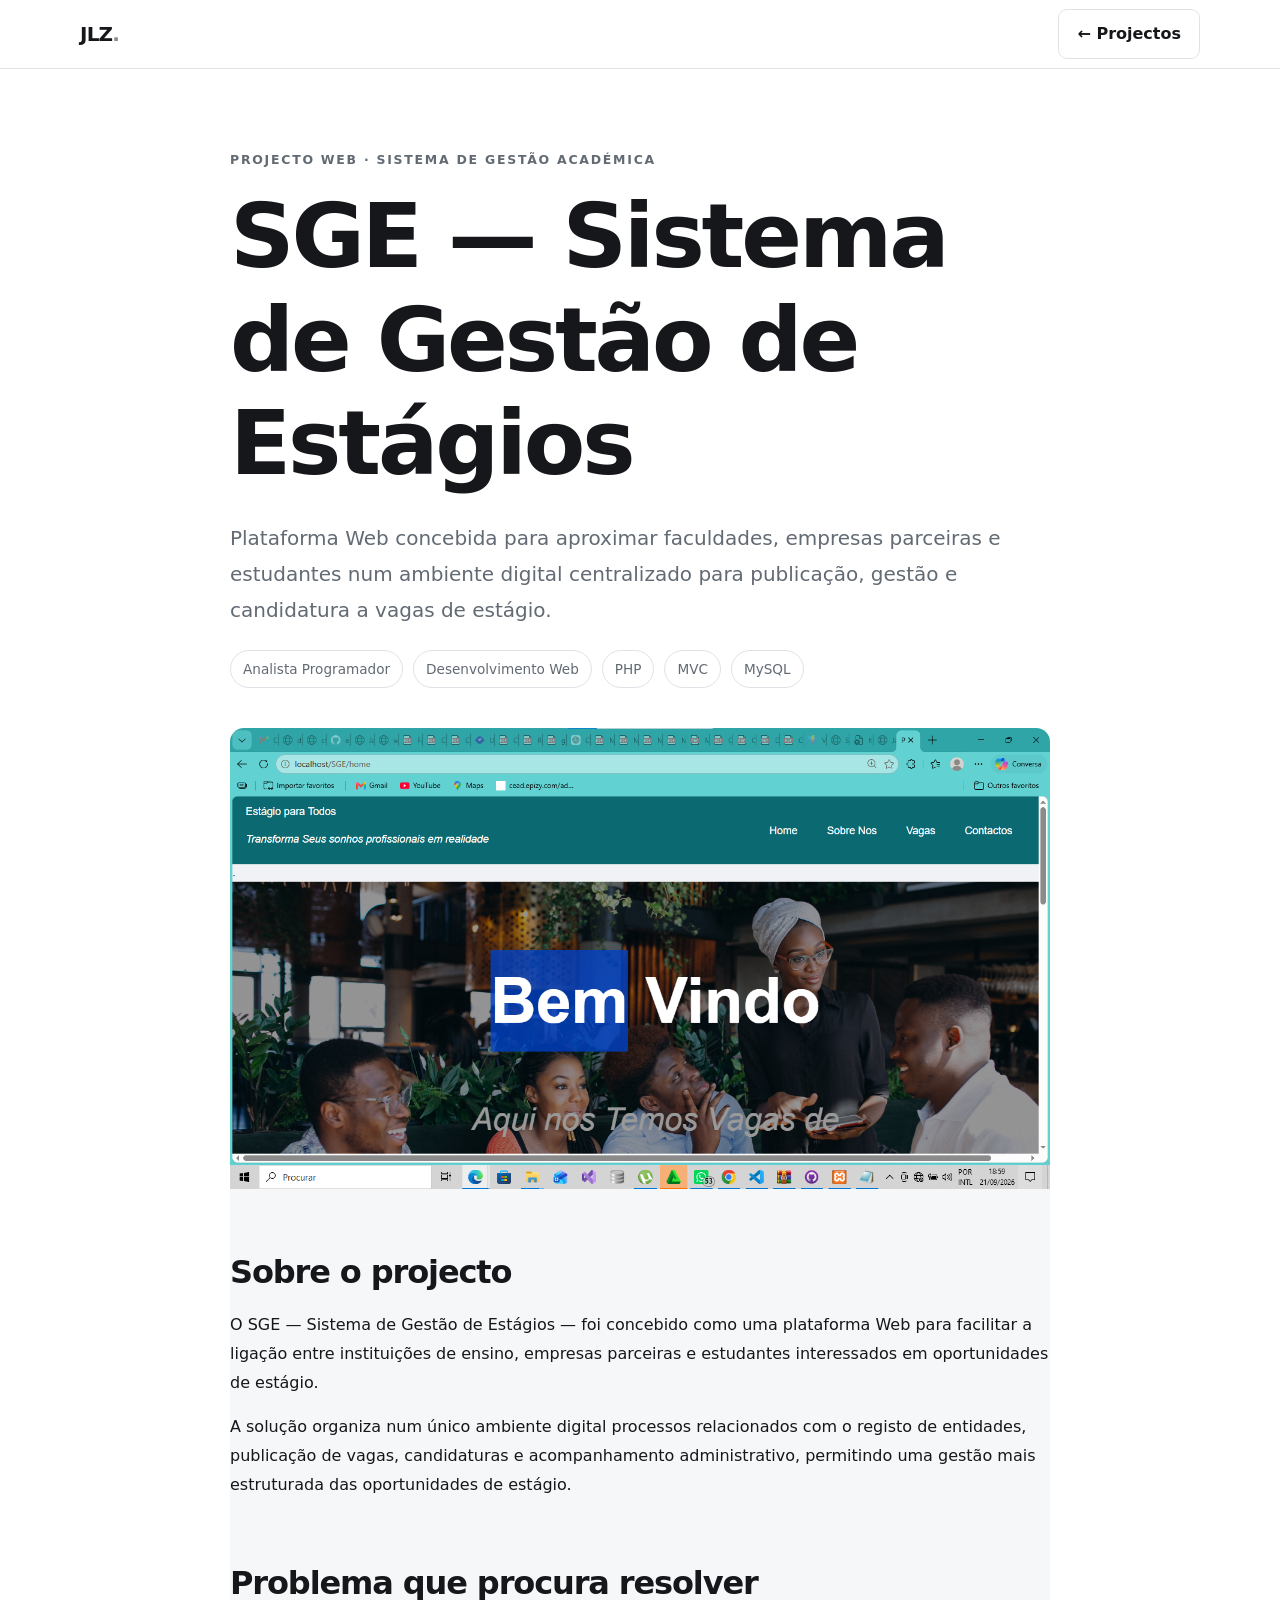
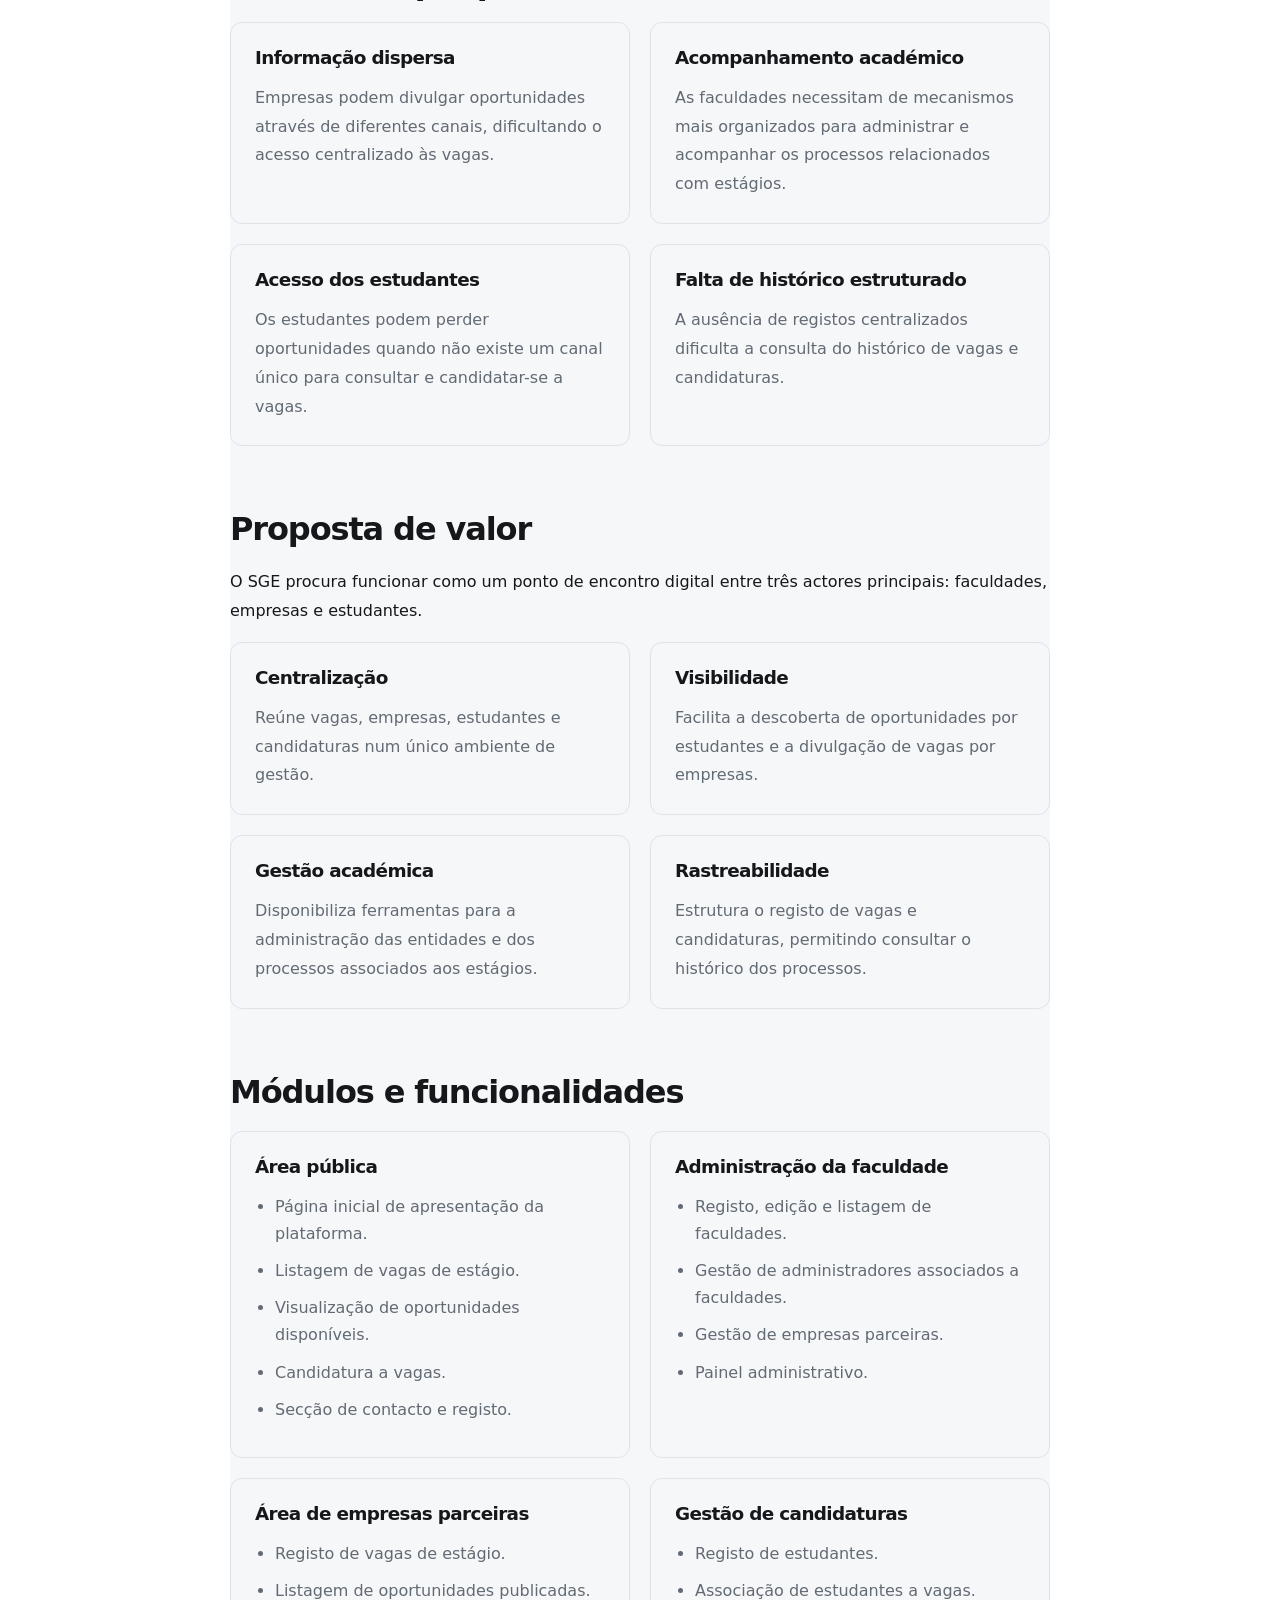
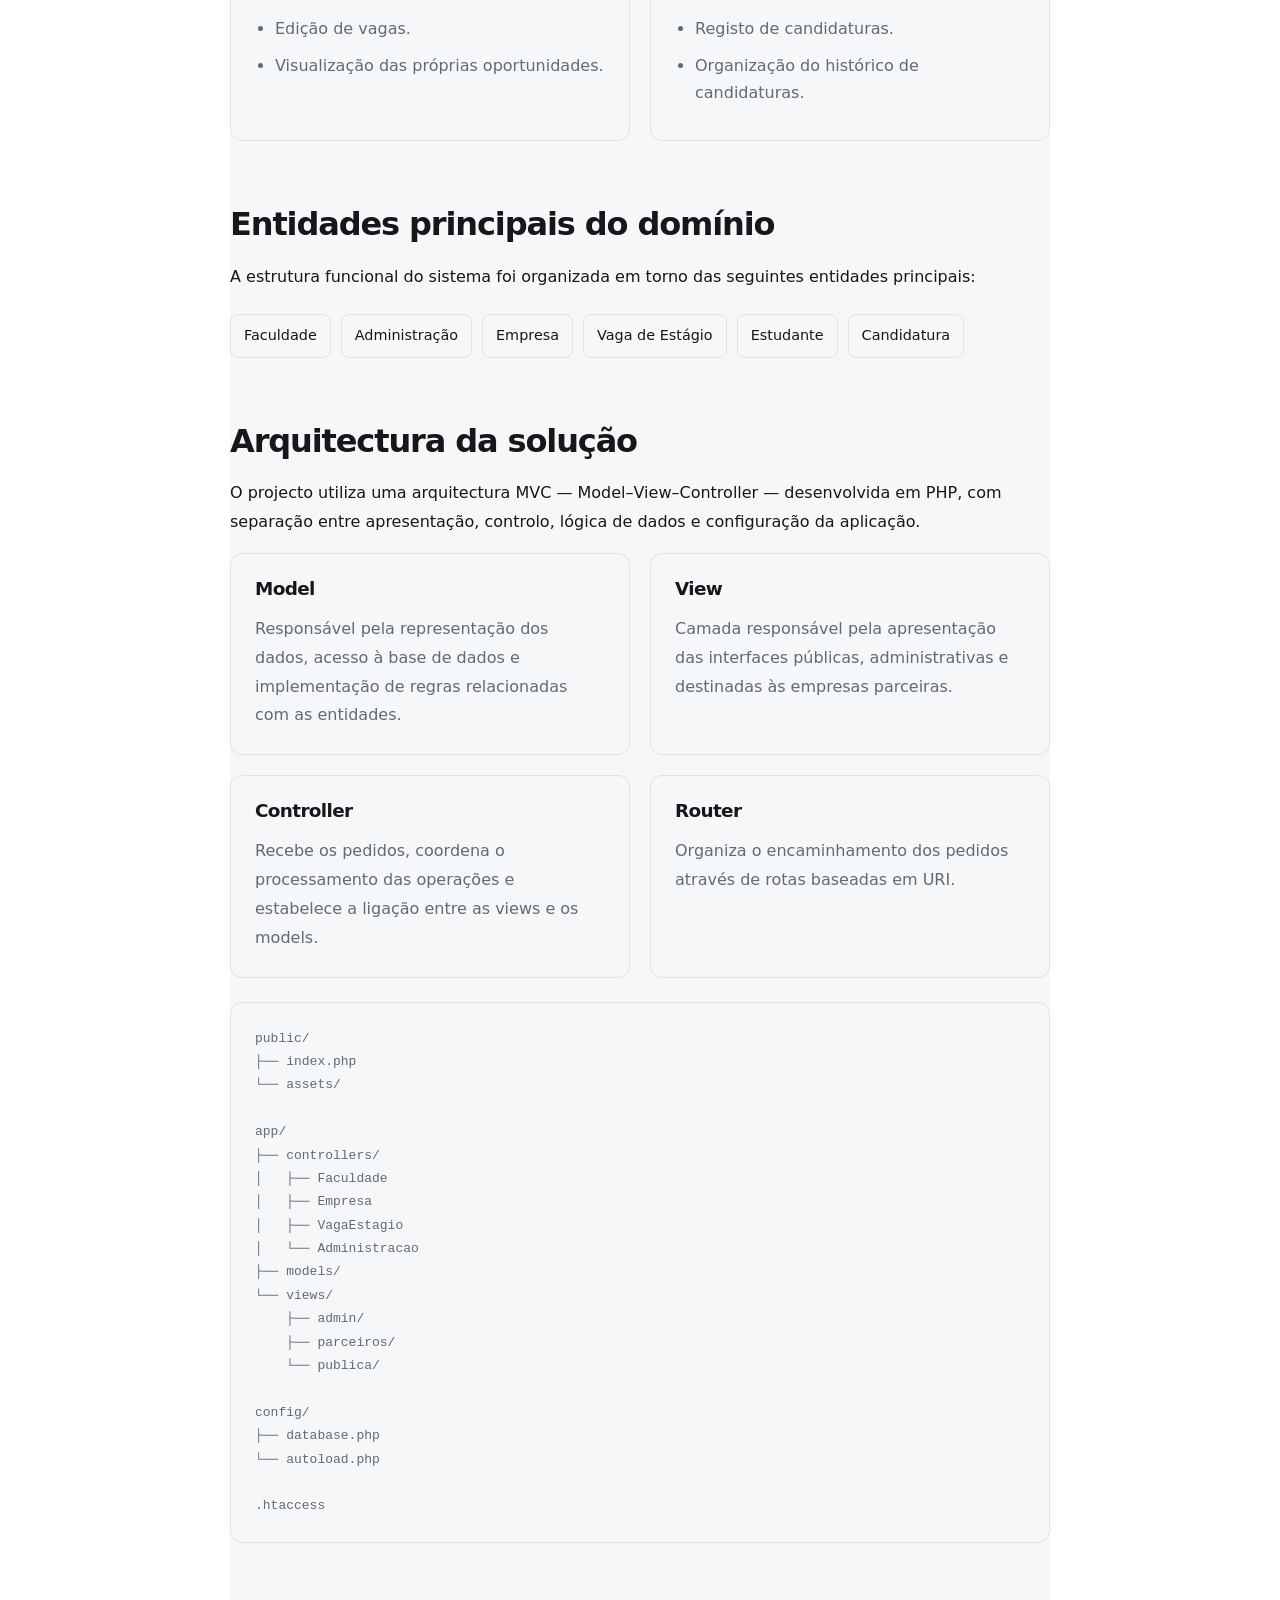
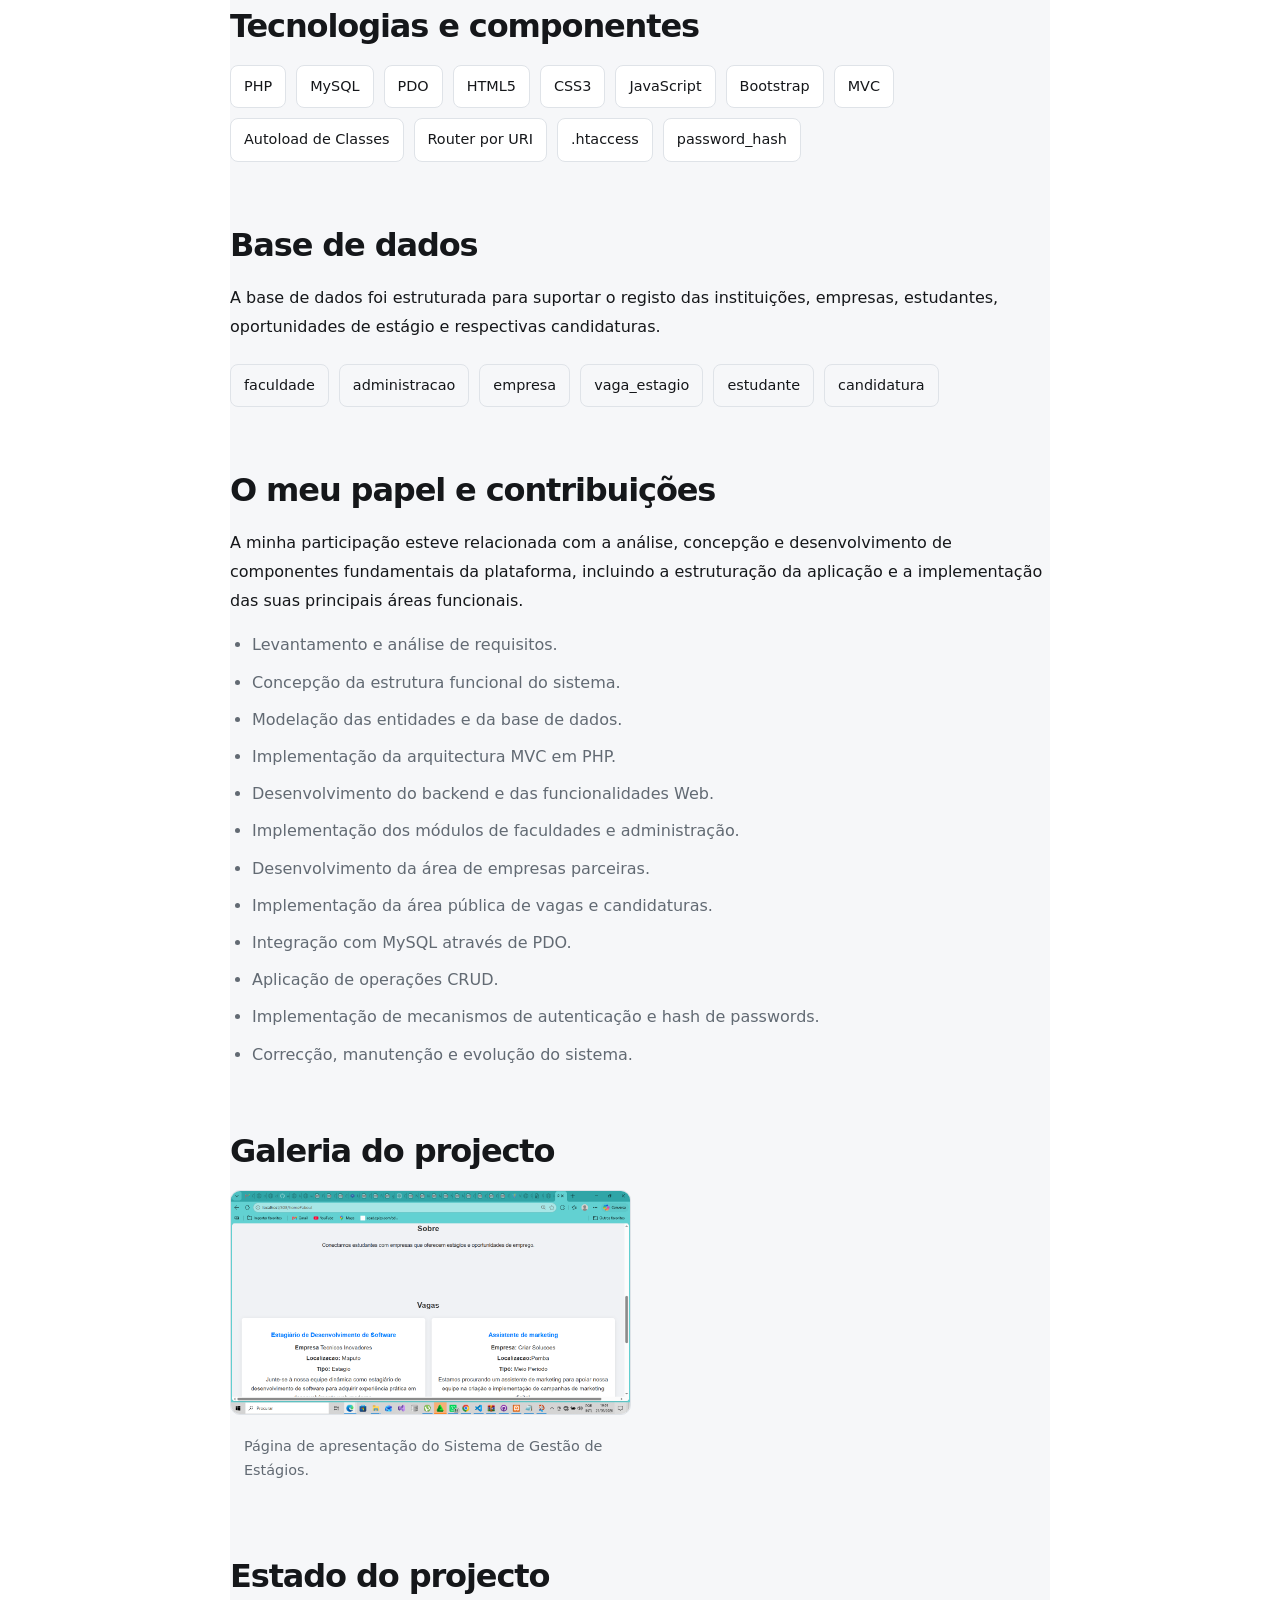
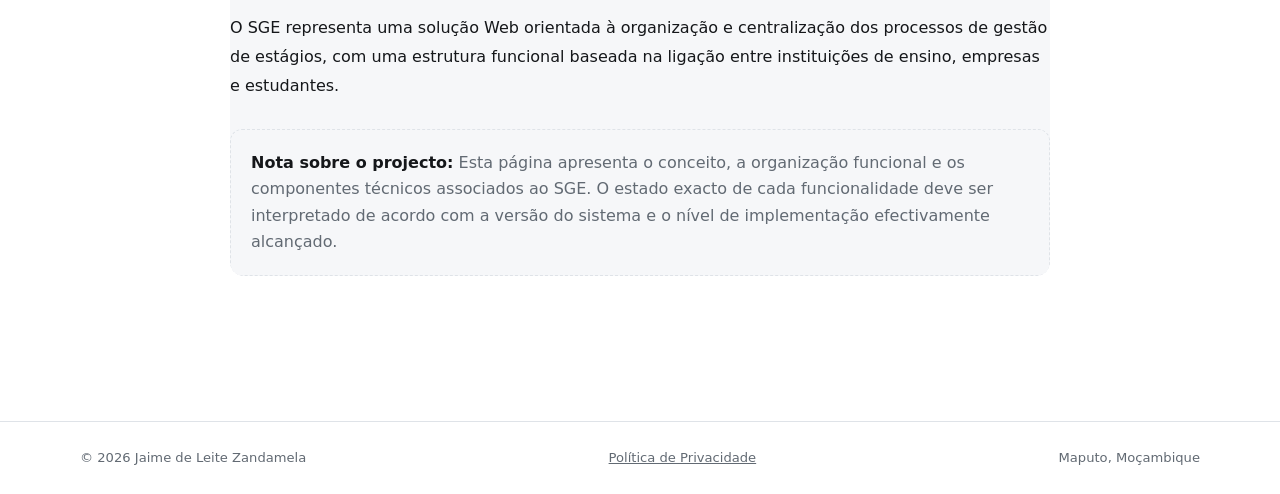
==== commit ce6e5cfd: "up" ====
--- a/projects/estagios.html
+++ b/projects/estagios.html
@@ -615,18 +615,78 @@
 
     </div>
 </main>
-
+<!-- BANNER DE CONSENTIMENTO -->
+
+  <div
+    id="consent-banner"
+    class="consent-banner"
+    role="dialog"
+    aria-labelledby="consent-title"
+    aria-describedby="consent-description"
+    hidden
+  >
+
+    <div class="consent-content">
+
+      <strong id="consent-title">
+        Privacidade e utilização de analytics
+      </strong>
+
+      <p id="consent-description">
+        Este portefólio utiliza ferramentas de analytics para compreender
+        as visitas e melhorar a experiência de navegação. Pode aceitar ou
+        recusar esta utilização. A sua escolha não afecta o acesso ao website.
+      </p>
+
+      <a href="privacidade.html">
+        Consultar Política de Privacidade
+      </a>
+
+      <div class="consent-actions">
+
+        <button
+          id="consent-accept"
+          class="button primary"
+          type="button"
+        >
+          Aceitar analytics
+        </button>
+
+        <button
+          id="consent-reject"
+          class="button secondary"
+          type="button"
+        >
+          Recusar
+        </button>
+
+      </div>
+
+    </div>
+
+  </div>
 <footer>
+
     <div class="container">
-        <span>
-            © <span id="year"></span> Jaime de Leite Zandamela
-        </span>
-
-        <span>
-            Maputo, Moçambique
-        </span>
+
+      <span>
+        © <span id="year"></span>
+        Jaime de Leite Zandamela
+      </span>
+
+      <span>
+        <a href="privacidade.html">
+          Política de Privacidade
+        </a>
+      </span>
+
+      <span>
+        Maputo, Moçambique
+      </span>
+
     </div>
-</footer>
+
+  </footer>
 
 <script>
     document.querySelector("#year").textContent =
--- a/style.css
+++ b/style.css
@@ -529,6 +529,63 @@
   color: var(--muted);
 }
 
+/* AVISO DE CONSENTIMENTO */
+
+.consent-banner {
+  position: fixed;
+  left: 20px;
+  right: 20px;
+  bottom: 20px;
+  z-index: 100;
+  background: var(--surface);
+  color: var(--text);
+  border: 1px solid var(--line);
+  border-radius: var(--radius);
+  box-shadow: 0 15px 45px var(--shadow);
+}
+
+.consent-content {
+  width: min(100%, 1050px);
+  margin: 0 auto;
+  padding: 24px;
+}
+
+.consent-content strong {
+  display: block;
+  margin-bottom: 8px;
+  font-size: 1rem;
+}
+
+.consent-content p {
+  max-width: 850px;
+  margin: 0 0 8px;
+  color: var(--muted);
+  font-size: .92rem;
+}
+
+.consent-content a {
+  color: var(--text);
+  font-size: .88rem;
+  font-weight: 700;
+}
+
+.consent-actions {
+  display: flex;
+  flex-wrap: wrap;
+  gap: 10px;
+  margin-top: 18px;
+}
+
+.consent-actions .button {
+  cursor: pointer;
+  font: inherit;
+}
+
+.consent-actions .button.secondary {
+  color: var(--text);
+}
+
+
 /* RESPONSIVIDADE */
 
 @media (max-width: 800px) {
@@ -598,6 +655,27 @@
   }
 }
 
+@media (max-width: 600px) {
+  .consent-banner {
+    left: 10px;
+    right: 10px;
+    bottom: 10px;
+  }
+
+  .consent-content {
+    padding: 18px;
+  }
+
+  .consent-actions {
+    flex-direction: column;
+  }
+
+  .consent-actions .button {
+    width: 100%;
+    text-align: center;
+  }
+}
+
 @media (prefers-reduced-motion: reduce) {
   *,
   *::before,
